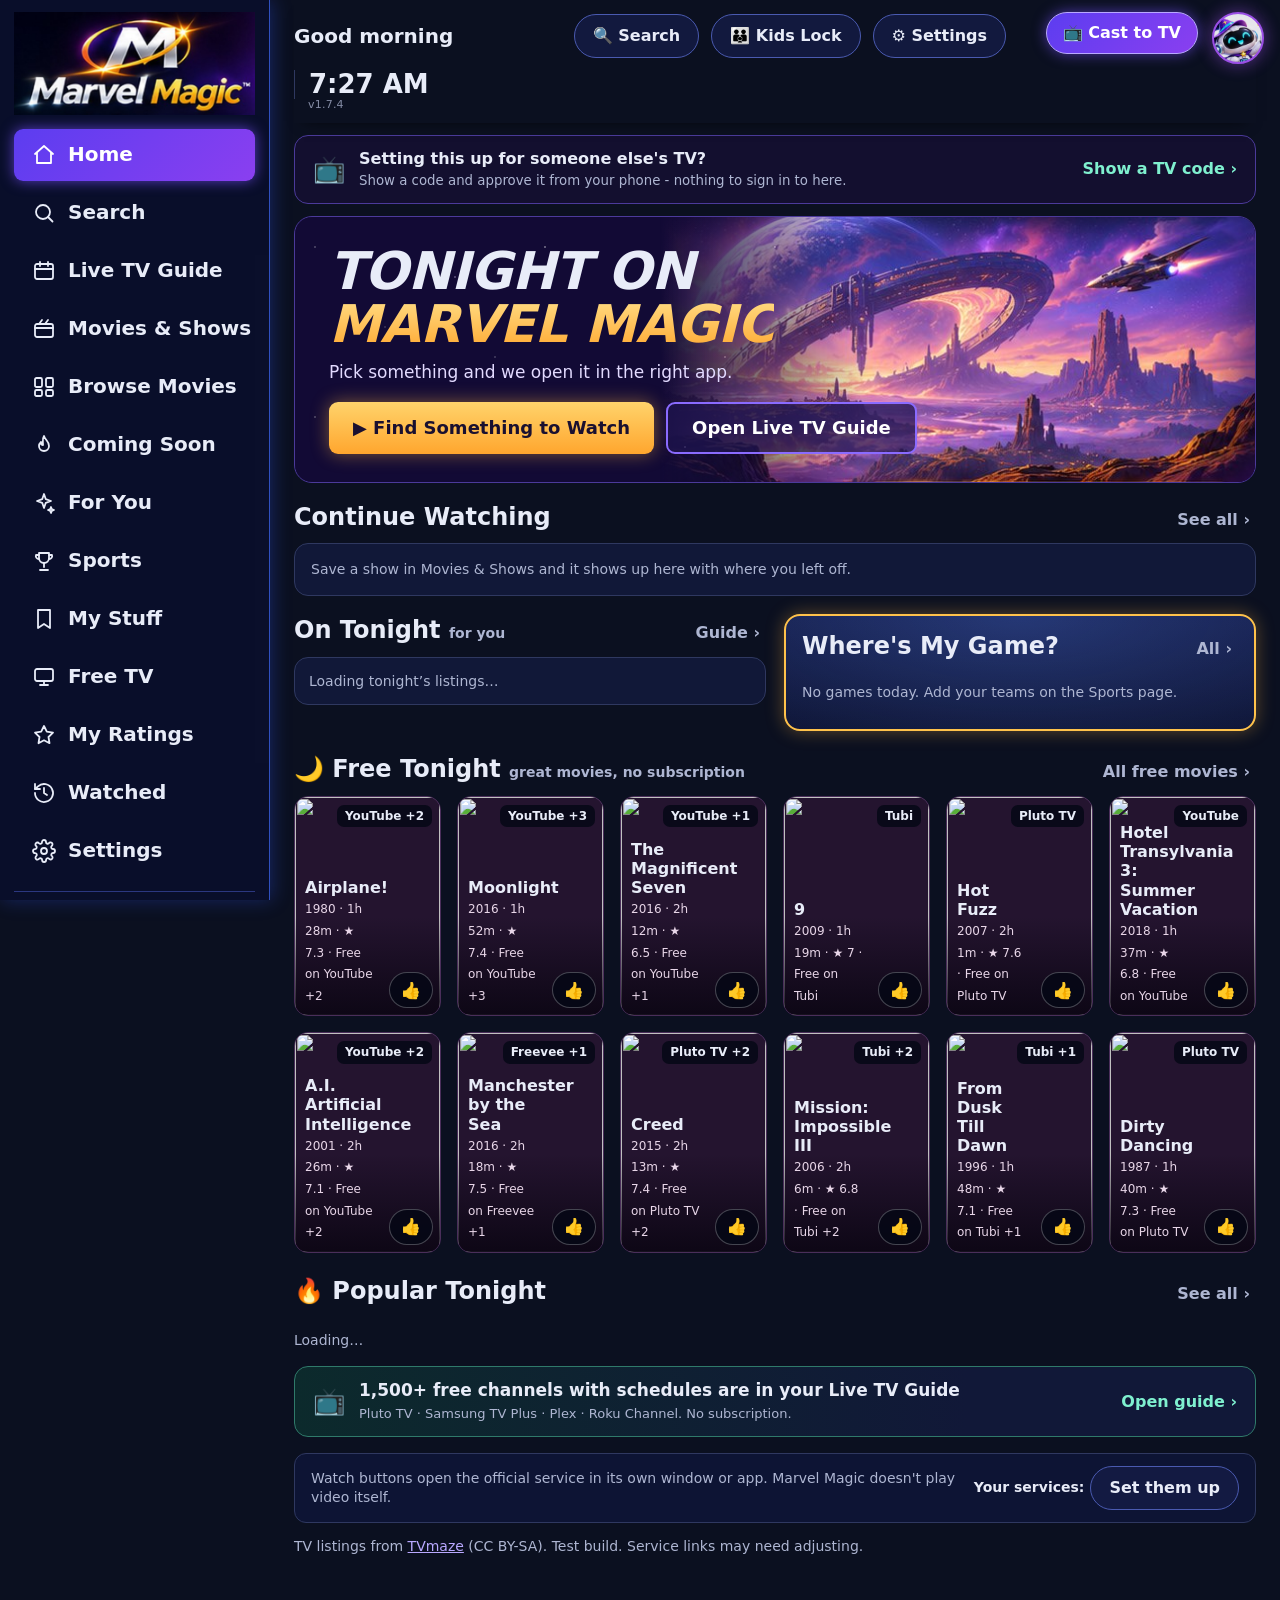
==== index.html @ 02d79205 "Ask Marvel box: shorter hint so it fits a phone Co-Authored-By: Claude Opus 5.5 <noreply@anthropic.c" ====
<!doctype html>
<!-- index.html | Save to: C:\MarvelApps\marvelmagic\index.html | Marvel Magic (working name, Scott 11/08) - test build for his PC and phone -->
<html lang="en">
<head>
<meta charset="utf-8">
<meta name="viewport" content="width=device-width,initial-scale=1,viewport-fit=cover">
<script>/* Scott 11/14 "layout on firestick looks like cell phone": the Fire TV app reports ~960px wide; give it the full TV layout, scaled to fit */ if (/MarvelMagicTV/.test(navigator.userAgent) || /[?&]tv=1/.test(location.search)) document.querySelector('meta[name=viewport]').setAttribute('content', 'width=1600');</script>
<meta name="theme-color" content="#0B1020">
<meta name="mm-version" content="1.7.4">
<title>Marvel Magic</title>
<link rel="manifest" href="manifest.json">
<link rel="icon" href="icon-192.png">
<link rel="apple-touch-icon" href="icon-192.png">
<link rel="stylesheet" href="styles.css?v=bca77a1b0f">
</head>
<body>
<div class="app">
  <header><img class="logo" src="[data-uri]" alt="Marvel Magic"><div class="brand">Marvel <b>Magic</b></div><button id="acct" class="acct" hidden></button><nav id="nav" aria-label="Main"></nav><div id="signside" class="signin"></div></header>
  <main id="view"></main>
  <div class="dock" id="dock" hidden></div>
</div>
<button id="castbtn" class="castbtn" aria-label="Cast Marvel Magic to your TV">📺 Cast to TV</button>
<dialog id="back"></dialog>
<script src="https://cdnjs.cloudflare.com/ajax/libs/qrcodejs/1.0.0/qrcode.min.js"></script>
<script src="https://www.gstatic.com/firebasejs/10.14.1/firebase-app-compat.js"></script>
<script src="https://www.gstatic.com/firebasejs/10.14.1/firebase-auth-compat.js"></script>
<script src="https://www.gstatic.com/firebasejs/10.14.1/firebase-firestore-compat.js"></script>
<script src="js/core.js?v=07b0eac3f3"></script>
<script src="js/guide.js?v=27a3cd09fd"></script>
<script src="js/sports.js?v=34ac132d4d"></script>
<script src="js/home.js?v=3e82ae1882"></script>
<script src="js/catalogs.js?v=c0e0cb8b57"></script>   <!-- 11/16 full movie lists + Free on YouTube (Scott: "Yes, every 2 weeks") -->
<script src="js/browse.js?v=c0f41f8991"></script>   <!-- 11/16 Browse Movies + Free Tonight (Scott: "Yes, build both") -->
<script src="js/phonehome.js?v=0c5267d9ea"></script>   <!-- 11/27 phone home deck from Scott's 11/25 design -->
<script src="js/app.js?v=894124d1c8"></script>
<script src="js/cast.js?v=d7e43a96cb"></script>   <!-- 11/18 one-tap Google Cast (Scott: "already have google account we paid for") -->
<script src="/dayhub/voicefill.js" defer></script>   <!-- 11/24 a mic at the right end of every typing box, shared with every app (Scott: "all apps old and new") -->
<script src="js/membership.js?v=e5a371d502"></script>
<script src="js/tipster.js?v=d707f5bb1e"></script>   <!-- 11/15 the 30-day lock (Scott: "All paid apps") -->
</body>
</html>
---- styles.css ----
/* styles.css
   Save to: C:\MarvelApps\marvelmagic\styles.css
   Marvel Magic styles - split out of index.html 2026-11-15 (sell-readiness pass). After editing run  python tools\stamp_versions.py  */
:root{--bg:#0B1020;--panel:#111838;--cell:#1C2447;--off:#131831;--line:#2F3860;--text:#E8ECF8;--dim:#AEB6D2;--pick:#6B4DF0;--warn:#FFB86B;--live:#FF8A80}
*{box-sizing:border-box}
[hidden]{display:none!important}
html,body{margin:0;background:var(--bg);color:var(--text);font:16px/1.35 Inter,system-ui,-apple-system,"Segoe UI",sans-serif}
button,input{font:inherit;color:inherit}
button{border:0;cursor:pointer;background:none;text-align:left}
button:focus-visible,a:focus-visible,input:focus-visible{outline:3px solid #fff;outline-offset:2px;box-shadow:0 0 16px 3px rgba(255,255,255,.55);position:relative;z-index:3}
.cell:focus-visible{position:absolute}.pc:focus-visible{position:relative}.thumb:focus-visible{position:absolute}.castbtn:focus-visible{position:fixed;z-index:8}
a{color:#B9A8FF}
.app{min-height:100dvh;display:flex;flex-direction:column}
header{display:flex;align-items:center;gap:20px;padding:14px 28px;background:#0F1530;position:sticky;top:0;z-index:5}
.brand{font-weight:800;font-size:20px;white-space:nowrap}.brand b{color:#FFC24B}
nav{display:flex;gap:6px}
nav button{min-height:44px;padding:0 14px;border-radius:9px;font-weight:650;white-space:nowrap}
nav button[aria-current=page]{background:var(--pick);color:#fff}
main{flex:1;padding:20px 28px 190px;max-width:1500px;width:100%;margin:0 auto}
h1{margin:0 0 12px;font-size:28px}h2{margin:22px 0 8px;font-size:18px}
.fine{font-size:14px;color:var(--dim)}
.btn{min-height:44px;padding:0 18px;border-radius:9px;font-weight:700;background:#fff;color:var(--bg);text-align:center}
.btn.alt{background:#2A3154;color:var(--text)}
.btn:disabled{background:#2A3154;color:#C6CDE3;cursor:default}
.times{display:flex;margin-left:190px;font-size:14px;font-weight:600;color:var(--dim)}.times div{flex:1}
.row{display:flex;align-items:stretch;gap:6px;height:56px;margin-top:6px}
.ch{width:184px;flex:none;display:flex;flex-direction:column;justify-content:center;overflow:hidden}
.ch b{white-space:nowrap;overflow:hidden;text-overflow:ellipsis}.ch small{font-size:13px;color:var(--dim)}.ch small.no{color:var(--warn)}
.track{position:relative;flex:1;min-width:0}
.cell{position:absolute;top:0;bottom:0;padding:0 10px;border-radius:7px;background:var(--cell);font-weight:600;overflow:hidden;white-space:nowrap;text-overflow:ellipsis;border:1px solid var(--bg)}
.cell.off,.card.off{background:var(--off);color:var(--dim)}
.cell.on,.card.on{background:var(--pick);color:#fff}
.nowline{position:absolute;top:-2px;bottom:-2px;width:2px;background:var(--live);pointer-events:none}
.phone{display:none}
.card{display:flex;gap:12px;width:100%;padding:12px 14px;margin-top:8px;border-radius:11px;background:var(--cell);align-items:center;min-height:64px}
.card .t{flex:1;min-width:0}.card b{display:block;overflow-wrap:anywhere}.card small{font-size:13px;display:block}
.card img{width:52px;height:74px;object-fit:cover;border-radius:6px;flex:none;background:var(--off)}
.score{font-size:22px;font-weight:800;white-space:nowrap}
.tag{font-size:13px;font-weight:800;color:var(--dim)}.tag.live{color:var(--live)}.card.on .tag{color:#fff}
.dock{position:fixed;left:0;right:0;bottom:0;z-index:6;background:#161D3B;padding:12px 28px calc(12px + env(safe-area-inset-bottom));display:flex;align-items:center;gap:14px;border-top:1px solid var(--line)}
.dock .t{flex:1;min-width:0}.dock b{display:block;white-space:nowrap;overflow:hidden;text-overflow:ellipsis}.dock small{color:var(--dim)}.dock small.no{color:var(--warn)}
.search{display:flex;gap:8px;max-width:560px}.search input{flex:1;min-width:0;height:44px;padding:0 12px;border-radius:9px;border:1px solid var(--line);background:var(--off)}
.svcs{display:grid;grid-template-columns:repeat(auto-fill,minmax(170px,1fr));gap:8px}
.svcs label{display:flex;align-items:center;gap:10px;min-height:44px;padding:0 12px;border-radius:9px;background:var(--cell);cursor:pointer}
.tiles{display:grid;grid-template-columns:repeat(4,minmax(0,1fr));gap:10px}.tiles div{padding:12px 14px;border-radius:11px;background:var(--panel);font-size:14px;color:var(--dim)}.tiles b{display:block;font-size:28px;color:var(--text)}
.filters{display:flex;flex-wrap:wrap;gap:6px}
.wl{display:grid;grid-template-columns:minmax(0,1.3fr) minmax(0,1.2fr) auto;gap:16px;align-items:center;padding:10px 14px;margin-top:8px;border-radius:11px;background:var(--cell)}.wl.on{outline:2px solid var(--pick)}
.wlmain{display:flex;gap:12px;align-items:center;min-width:0;min-height:44px}.wlmain img{width:52px;height:74px;object-fit:cover;border-radius:6px;flex:none}.wlmain .t{min-width:0}.wlmain b{display:block;overflow-wrap:anywhere}.wlmain small{display:block;font-size:13px;color:var(--dim)}.wlmain small.nx{color:#9FE8B5;font-weight:600}
.bars{display:flex;flex-direction:column;gap:8px}.prog span{font-size:13px;color:var(--dim)}.bar{height:7px;border-radius:4px;background:var(--off);overflow:hidden;margin-top:3px}.bar i{display:block;height:100%;background:#5BB8FF}
.wlbtn{display:flex;gap:6px}.wlbtn .btn{padding:0 12px;font-size:14px}
.up{display:flex;justify-content:space-between;gap:12px;padding:9px 2px;border-bottom:1px solid var(--line);font-size:15px}
@media (max-width:760px){.tiles{grid-template-columns:repeat(2,minmax(0,1fr))}.wl{grid-template-columns:minmax(0,1fr);gap:10px}.wlbtn .btn{flex:1}}
.logo{display:none}
.tiles{grid-template-columns:repeat(4,minmax(0,1fr));gap:14px}
.tile{display:flex;align-items:center;gap:14px;padding:16px 18px!important;border-radius:14px;border:1.5px solid;background:rgba(14,22,56,.85)!important}
.tile small{display:block;font-size:16px;color:var(--text)}.tile b{font-size:20px!important}.ti{font-size:30px}
.tile.blue{border-color:#2F9BFF;box-shadow:0 0 14px rgba(47,155,255,.45)}.tile.red{border-color:#FF4D5E;box-shadow:0 0 14px rgba(255,77,94,.45)}.tile.amber{border-color:#FFB23E;box-shadow:0 0 14px rgba(255,178,62,.4)}.tile.green{border-color:#2FD07F;box-shadow:0 0 14px rgba(47,208,127,.4)}
.wh{display:flex;align-items:center;gap:16px;flex-wrap:wrap;margin-bottom:16px}.whico{width:64px;height:64px;border-radius:14px;background:linear-gradient(145deg,#6B4DF0,#B23EE0);display:flex;align-items:center;justify-content:center;font-size:28px;color:#fff;flex:none}.wht{flex:1 1 320px;min-width:0}.wht h1{margin:0;font-size:38px;line-height:1.1}.wht p{margin:4px 0 0;color:var(--text)}
.whtabs{display:flex;gap:10px;flex-wrap:wrap}.wtab{min-height:48px;padding:0 22px;border-radius:12px;background:#141C42;border:1px solid var(--line);font-weight:700}.wtab.on{background:linear-gradient(135deg,#5C3DF0,#8A3FF0);box-shadow:0 0 14px rgba(120,80,255,.7);border-color:#A58CFF}.wtab:disabled{color:#8D96B8;cursor:default}
.wgrid{display:grid;grid-template-columns:minmax(0,1fr) 400px;gap:20px;align-items:start}.wmain h2,.wlhead h2{font-size:26px;margin:20px 0 10px}.wlhead h2 small{font-size:18px;font-weight:500}
.posters{display:grid;grid-template-columns:repeat(4,minmax(0,1fr));gap:14px}.pc{position:relative;height:210px;border-radius:14px;overflow:hidden;background:var(--panel);border:1px solid var(--line);display:block;padding:0}.pc img{position:absolute;inset:0;width:100%;height:100%;object-fit:cover;object-position:top}.pc::after{content:"";position:absolute;inset:40% 0 0;background:linear-gradient(transparent,rgba(5,8,22,.95))}
.sv{position:absolute;z-index:1;top:8px;right:8px;padding:3px 8px;border-radius:7px;background:rgba(5,8,22,.85);font-size:12px;font-weight:800}.pcname{position:absolute;z-index:1;left:12px;right:12px;bottom:48px;font-weight:800;font-size:18px}.pcfoot{position:absolute;z-index:1;left:12px;right:12px;bottom:24px;display:flex;justify-content:space-between;font-size:14px;font-weight:700}.thin{position:absolute;z-index:1;left:12px;right:12px;bottom:15px;height:5px;border-radius:3px;background:rgba(255,255,255,.2);overflow:hidden}.thin.b2{bottom:7px}.thin i{display:block;height:100%;background:#35B6FF}.thin.b2 i{background:#FFC24B}
.wlhead{display:flex;justify-content:space-between;align-items:flex-end;gap:12px;flex-wrap:wrap}.chip{min-height:38px;padding:0 16px;border-radius:19px;background:#141C42;border:1px solid var(--line);font-weight:600}.chip.on{background:#1E8FE8;border-color:#5BB8FF}
.wlbox{border:1px solid var(--line);border-radius:14px;overflow:hidden;background:rgba(14,22,56,.85)}
.wl{grid-template-columns:190px 44px minmax(120px,1fr) minmax(150px,1.2fr) minmax(130px,.9fr) auto;margin:0;border-radius:0;background:none;border-bottom:1px solid var(--line);padding:8px 12px}
.wlart{position:relative;height:72px;border-radius:8px;overflow:hidden;background:var(--off);padding:0}.wlart img{position:absolute;inset:0;width:100%;height:100%;object-fit:cover;object-position:top}.wlart::after{content:"";position:absolute;inset:0;background:linear-gradient(90deg,rgba(0,0,0,.05),rgba(0,0,0,.65))}.wlname{position:absolute;z-index:1;right:8px;bottom:6px;left:8px;text-align:right;font-weight:900;font-size:15px;text-transform:uppercase}
.play,.round{width:44px;height:44px;flex:none;border-radius:50%;border:1.5px solid #AEB6D2;display:inline-flex;align-items:center;justify-content:center;font-size:14px;color:var(--text);background:rgba(255,255,255,.04)}.round.go{background:#1E6FE0;border-color:#5BB8FF}.round:disabled{opacity:.4;cursor:default}
.wlt b{display:block;font-size:18px}.wlt small{color:var(--dim)}.nu b{display:block;color:#3DE08A}.nu small{display:block;font-size:14px;color:var(--text)}.nu small.av{color:#FFD24B;font-weight:700}
.glow{border:1.5px solid;border-radius:16px;padding:14px 16px;margin-bottom:16px;background:rgba(14,22,56,.88)}.glow.amber{border-color:#FFB23E;box-shadow:0 0 16px rgba(255,178,62,.4)}.glow.blue{border-color:#2F9BFF;box-shadow:0 0 16px rgba(47,155,255,.4)}.glow.plain{border-color:var(--line)}.glow h3{margin:0 0 10px;font-size:22px}.badge{display:inline-flex;min-width:28px;height:28px;margin-left:8px;align-items:center;justify-content:center;border-radius:14px;background:#E8293C;font-size:15px}
.ar{display:flex;align-items:center;gap:12px;width:100%;padding:8px 0;border-bottom:1px solid var(--line);min-height:60px}.ar img,.noimg{width:72px;height:48px;object-fit:cover;object-position:top;border-radius:6px;flex:none;background:var(--off)}.ar .t{flex:1;min-width:0}.ar b{display:block;font-size:17px}.ar small{font-size:14px;color:var(--text)}.ar em{font-style:normal;color:#3DE08A;font-weight:700}
.glow .svcs{grid-template-columns:repeat(2,minmax(0,1fr))}
@media (min-width:1000px){
 body{background:var(--bg)} body::before{content:'';position:fixed;inset:0;z-index:-1;pointer-events:none;background:radial-gradient(900px 500px at 75% -10%,rgba(90,50,220,.35),transparent),radial-gradient(700px 500px at 20% 110%,rgba(30,90,220,.25),transparent)}/* 11/25 smooth guide (Scott: 'flow down the huge guide soft and smooth'): the glow was background-attachment:fixed, which repaints the whole page every scroll frame (guide scroll 36 -> 17 ms a frame at 4x CPU). A fixed layer behind the page looks the same and only moves on the GPU. */
 header{position:fixed;left:0;top:0;bottom:0;width:270px;flex-direction:column;align-items:stretch;padding:12px 14px;gap:14px;background:rgba(10,15,44,.95);border-right:1px solid #3050C0;box-shadow:2px 0 18px rgba(50,90,255,.3)}
 .brand{display:none}.logo{display:block;width:100%}
 nav{flex-direction:column}nav button{min-height:52px;font-size:20px;padding:0 18px}nav button[aria-current=page]{background:linear-gradient(135deg,#5C3DF0,#8A3FF0);box-shadow:0 0 14px rgba(120,80,255,.7)}
 main{margin-left:270px;margin-right:0;width:auto;max-width:none;padding:18px 24px 190px}.dock{left:270px}
}
@media (max-width:1250px){.wgrid{grid-template-columns:minmax(0,1fr)}}
@media (max-width:1500px) and (min-width:1251px){.wl{grid-template-columns:120px 44px minmax(100px,1fr) minmax(130px,1.1fr) auto}.nu{display:none}.wgrid{grid-template-columns:minmax(0,1fr) 340px}}
@media (max-width:760px){.wht h1{font-size:28px}.tiles,.posters{grid-template-columns:repeat(2,minmax(0,1fr))}.pc{height:190px}.tile{padding:12px!important;gap:8px}.tile small{font-size:14px}.tile b{font-size:15px!important}.ti{font-size:22px}.wl{grid-template-columns:96px minmax(0,1fr) auto}.wlart{height:60px}.wlname,.play{display:none}.bars,.nu{grid-column:1/-1}.wlbtn{grid-row:1;grid-column:3}}
.signin{display:none;margin-top:auto}.signhead{margin:0 0 8px}.signphone{margin-bottom:12px}
.signgrid{display:grid;grid-template-columns:repeat(4,minmax(0,1fr));gap:6px}.signgrid a{min-height:44px;padding:2px;border-radius:8px;border:1px solid rgba(255,255,255,.25);color:#fff;text-decoration:none;font-size:11px;font-weight:800;line-height:1.1;display:flex;align-items:center;justify-content:center;text-align:center}
@media (min-width:1000px){.signin{display:block}.signphone{display:none}}
.acct{min-height:44px;padding:0 12px;border-radius:9px;background:#1E6FE0;color:#fff;font-weight:700;text-align:center;font-size:14px;margin-left:auto}
@media (min-width:1000px){.acct{margin-left:0}}
.signgrid a{position:relative}.donechk{position:absolute;top:-5px;right:-5px;width:18px;height:18px;border-radius:50%;background:#2FD07F;color:#06281A;font-size:12px;display:flex;align-items:center;justify-content:center}
.setrow{display:flex;align-items:center;gap:10px;padding:6px 0;border-bottom:1px solid var(--line)}.setrow span{flex:1;font-weight:600}.setrow .ok{color:#3DE08A;font-size:14px}.setrow .btn{display:flex;align-items:center;text-decoration:none}
.where{display:flex;gap:6px;align-items:center;margin-top:6px;overflow-x:auto;white-space:nowrap}.where span{font-size:13px;color:var(--dim)}.where a{min-height:36px;padding:0 12px;border-radius:8px;display:inline-flex;align-items:center;font-size:13px;font-weight:700;text-decoration:none}.where a.yours{background:rgba(122,77,240,.45);border:1px solid #9F86FF;color:#fff}.where a.notyours{background:#2A3154;color:#C6CDE3}
.where.rate button{min-width:36px;height:36px;border-radius:8px;background:#2A3154;text-align:center;font-weight:700;font-size:13px;flex:none}.where.rate button.on{background:#FFC24B;color:#0B1020}
.freegrid{display:grid;grid-template-columns:repeat(auto-fill,minmax(240px,1fr));gap:14px}.freegrid a{min-height:150px;border-radius:14px;padding:18px;color:#fff;text-decoration:none;display:flex;flex-direction:column;justify-content:flex-end;gap:4px}.freegrid b{font-size:24px}.freegrid span{font-size:14px}
.rrow{display:flex;align-items:center;gap:12px;padding:8px 0;border-bottom:1px solid var(--line)}.rrow .t{flex:1;min-width:0}.rrow b{display:block}.rrow small{font-size:13px;color:var(--dim)}.rrow img,.rrow .noimg{width:44px;height:64px;object-fit:cover;border-radius:6px;flex:none;background:var(--off)}.rnum{width:30px;font-size:20px;font-weight:800;color:#FFC24B;text-align:center;flex:none}.rscore{font-size:24px;font-weight:800}
@media (max-width:760px){nav button{font-size:11px}}
.teamhits{display:flex;flex-wrap:wrap;gap:6px;margin:10px 0}.chip:disabled{opacity:.6;cursor:default}#teamfind+.filters,.teamhits+.filters{margin:10px 0}
@media (max-width:760px){nav{overflow-x:auto}nav button{flex:0 0 76px}}
.grid{overflow-x:auto;padding-bottom:8px}.grid .times,.grid .row{min-width:2270px}.grid .ch{position:sticky;left:0;z-index:4;background:var(--bg)}
a.cell.freecell{display:flex;align-items:center;color:var(--text);text-decoration:none;background:#2A2150;line-height:normal}a.freecard{color:var(--text);text-decoration:none}
@media (min-width:1000px){header{overflow-y:auto}}
dialog{background:#161D3B;color:var(--text);border:1px solid var(--line);border-radius:14px;padding:20px;width:min(420px,calc(100vw - 32px))}dialog::backdrop{background:rgba(0,0,0,.6)}
dialog .act{display:flex;gap:8px;margin-top:14px}dialog .btn{flex:1}
dialog{position:fixed}dialog > .dlgx{position:absolute;top:8px;right:8px;width:34px;height:34px;border-radius:50%;border:1px solid var(--line);background:rgba(255,255,255,.08);color:var(--text);font-size:16px;line-height:1;cursor:pointer;padding:0}dialog > .dlgx:hover,dialog > .dlgx:focus{background:rgba(255,255,255,.2);outline:2px solid #a855f7}dialog > b:first-of-type{display:block;padding-right:40px}
@media (max-width:760px){
 header{padding:10px 16px;gap:0}.brand{font-size:18px}
 nav{position:fixed;left:0;right:0;bottom:0;z-index:7;background:#0F1530;padding:0 0 env(safe-area-inset-bottom)}
 nav button{flex:1;min-height:54px;padding:0 2px;font-size:13px;border-radius:0;text-align:center;white-space:normal;line-height:1.1}
 main{padding:14px 16px 250px}.grid{display:none}.phone{display:block}
 .dock{bottom:calc(54px + env(safe-area-inset-bottom));padding:10px 16px;gap:10px}.dock .btn{padding:0 12px;font-size:14px}
}
/* HOME (Scott 11/14 board "Marvel Magic cinematic home screen"): purple + gold, icons on every page marker */
:root{--gold:#FFC24B;--gold2:#FFA62E}
nav button{display:flex;align-items:center;gap:12px}nav svg{width:24px;height:24px;flex:none;stroke:currentColor;fill:none;stroke-width:1.8;stroke-linecap:round;stroke-linejoin:round}
.sf{display:none}
@media (min-width:1000px){.sf{display:flex;flex-direction:column;gap:10px;margin-top:auto;padding-top:14px;border-top:1px solid #2B3780}.sfme{display:flex;align-items:center;gap:12px;font-size:18px}.av{width:44px;height:44px;border-radius:50%;flex:none;display:flex;align-items:center;justify-content:center;font-weight:800;background:linear-gradient(145deg,#6B4DF0,#B23EE0);color:#fff}.sfbtn{border:1px solid #4A5AB0;text-align:center}}
.htop{display:flex;align-items:center;gap:12px;flex-wrap:wrap;margin-bottom:14px}.hgreet{flex:1;min-width:200px;display:flex;align-items:center;gap:12px;font-size:20px;font-weight:700}
.pill{min-height:44px;padding:0 18px;border-radius:22px;border:1px solid #4A5AB0;background:rgba(20,28,70,.8);font-weight:650;display:inline-flex;align-items:center;gap:8px}
.hclock{font-size:26px;font-weight:700;padding-left:14px;border-left:1px solid var(--line);white-space:nowrap}
.hero{position:relative;overflow:hidden;border-radius:18px;min-height:250px;display:flex;align-items:center;padding:28px 34px;border:1px solid #4B3A9A;background:linear-gradient(180deg,#120A35 0%,#2E1660 45%,#6A2C8E 72%,#C2547A 90%,#FF9A5A 100%)}
.hero-sky{position:absolute;inset:0;background-image:radial-gradient(1.5px 1.5px at 20px 30px,#fff,transparent),radial-gradient(1px 1px at 90px 110px,#fff,transparent),radial-gradient(1.5px 1.5px at 160px 60px,#E9DCFF,transparent),radial-gradient(1px 1px at 200px 140px,#fff,transparent),radial-gradient(1px 1px at 60px 150px,#CFC2FF,transparent);background-size:230px 170px;opacity:.8}
.hero-planet{position:absolute;right:9%;top:12%;width:190px;height:190px;border-radius:50%;background:radial-gradient(circle at 34% 32%,#F2DDFF 0,#B57CFF 30%,#6A35D8 62%,#2A0F70 100%);box-shadow:0 0 70px 18px rgba(170,110,255,.45)}
.hero-planet::after{content:"";position:absolute;left:-60px;right:-60px;top:72px;height:46px;border-radius:50%;border:3px solid rgba(255,214,160,.75);border-top-color:transparent;transform:rotate(-16deg)}
.hero-hills{position:absolute;left:0;right:0;bottom:0;height:42%;background:linear-gradient(180deg,#2A1050,#12082C);clip-path:polygon(0 70%,8% 45%,15% 62%,24% 30%,33% 58%,42% 40%,52% 66%,60% 20%,66% 48%,74% 8%,80% 44%,88% 26%,95% 52%,100% 38%,100% 100%,0 100%)}
.hero::after{content:"";position:absolute;inset:0;background:linear-gradient(90deg,rgba(18,10,53,.55),transparent 45%)}
.hero{background:#120A35}.hero-art{position:absolute;top:0;right:0;bottom:0;width:62%;background:url(hero_tonight.jpg) right center/cover no-repeat;-webkit-mask-image:linear-gradient(90deg,transparent,#000 35%);mask-image:linear-gradient(90deg,transparent,#000 35%)}
@media (max-width:760px){.hero-art{width:100%;opacity:.55}}
.hero-planet,.hero-hills{display:none}   /* art: Scott's 11/14 board, cropped (hero_tonight.jpg); planet + hills stay as the no-image fallback */
.hero-in{position:relative;z-index:1;max-width:640px}
.ht{margin:0;font-size:52px;line-height:1.02;font-weight:900;font-style:italic;text-transform:uppercase;letter-spacing:-.5px}.ht em{background:linear-gradient(180deg,#FFE08A,var(--gold2));-webkit-background-clip:text;background-clip:text;color:transparent}
.hs{margin:10px 0 18px;font-size:17px;color:#E2DAFF}
.hb{display:flex;gap:12px;flex-wrap:wrap}.btn.gold{background:linear-gradient(180deg,#FFD36B,var(--gold2));color:#1A1030;min-height:52px;padding:0 24px;font-size:18px;box-shadow:0 0 18px rgba(255,180,60,.45)}.btn.ghost{background:rgba(30,20,80,.7);color:#fff;border:2px solid #8A6BFF;min-height:52px;padding:0 24px;font-size:18px}
.hgrid{display:grid;grid-template-columns:minmax(0,1.5fr) minmax(0,1fr) minmax(0,1fr);gap:18px;margin-top:18px}
.hh{display:flex;align-items:baseline;justify-content:space-between;gap:10px}.hh h2{margin:0 0 10px;font-size:24px}.more{min-height:36px;padding:0 6px;color:var(--dim);font-weight:650}
.cwrow{display:grid;grid-template-columns:repeat(3,minmax(0,1fr));gap:12px}
.cw{display:flex;flex-direction:column;padding:0;border-radius:12px;overflow:hidden;background:var(--panel);border:1px solid var(--line);min-width:0}.cw.on{outline:3px solid var(--pick)}
.cwart{position:relative;height:130px;background:var(--off)}.cwart img{width:100%;height:100%;object-fit:cover;object-position:top;display:block}.cwart .sv{top:8px;right:8px}
.cwbar{height:5px;background:rgba(255,255,255,.15)}.cwbar i{display:block;height:100%;background:#8A6BFF}
.cwt{padding:10px 12px}.cwt b{display:block;white-space:nowrap;overflow:hidden;text-overflow:ellipsis}.cwt small{display:block;font-size:13px;color:var(--dim);white-space:nowrap;overflow:hidden;text-overflow:ellipsis}
.hbox{border-radius:14px;background:var(--panel);border:1px solid var(--line);overflow:hidden}
.otr{display:flex;align-items:center;gap:14px;width:100%;padding:12px 14px;border-bottom:1px solid var(--line);min-height:64px}.otr:last-child{border-bottom:0}.otr.on{background:var(--pick)}
.net{width:64px;flex:none;font-weight:900;font-size:15px;text-align:center;letter-spacing:.3px}.otr .t{flex:1;min-width:0}.otr b{display:block;white-space:nowrap;overflow:hidden;text-overflow:ellipsis}.otr small{font-size:13px;color:var(--dim)}.otr.on small{color:#fff}
.game{border-radius:16px;border:2px solid var(--gold);box-shadow:0 0 18px rgba(255,180,60,.35);background:radial-gradient(400px 160px at 50% 0,rgba(90,140,255,.25),transparent),linear-gradient(180deg,#141C48,#0E1434);padding:14px 16px}
.game .hh h2{margin-bottom:6px}.gm{display:flex;flex-direction:column;align-items:center;width:100%;text-align:center;padding:8px 4px;border-radius:12px}.gm.on{background:rgba(107,77,240,.35)}
.lg{font-size:13px;font-weight:800;color:var(--dim);letter-spacing:1.5px;text-transform:uppercase}
.vs{display:flex;align-items:center;justify-content:center;gap:12px;margin:8px 0;width:100%}.vs b{flex:1;font-size:19px;min-width:0;overflow-wrap:anywhere}.vs i{font-style:italic;font-weight:900;color:#B9A8FF}
.ko{font-size:13px;font-weight:800;letter-spacing:1.5px}.cd{font-size:34px;font-weight:900;color:var(--gold);font-variant-numeric:tabular-nums;letter-spacing:1px}
.glive{color:var(--live);font-weight:800}.gsc{font-size:32px;font-weight:900}
.game .where{justify-content:center;flex-wrap:wrap;white-space:normal}
.ftrow{display:grid;grid-template-columns:repeat(6,minmax(0,1fr));gap:12px}
.ft{position:relative;min-height:120px;border-radius:12px;padding:12px;color:#fff;text-decoration:none;display:flex;flex-direction:column;justify-content:space-between;background:linear-gradient(160deg,var(--c),#0E1434 120%);border:1px solid rgba(255,255,255,.15)}
.ft b{font-size:22px;line-height:1.1;margin-top:18px}.fttag{position:absolute;top:8px;right:8px;padding:2px 9px;border-radius:7px;background:#7A4DF0;font-size:12px;font-weight:800}.ftgo{font-size:13px;font-weight:650}
.hfoot{display:flex;align-items:center;gap:14px;flex-wrap:wrap;margin-top:16px;padding:12px 16px;border-radius:12px;background:rgba(14,22,56,.85);border:1px solid var(--line)}.hfoot p{flex:1;min-width:240px;margin:0}
.svchips{display:flex;gap:6px;flex-wrap:wrap;align-items:center}.svchips b{font-size:14px}.svchips span{padding:5px 10px;border-radius:7px;background:#2A3154;font-size:13px;font-weight:800}
@media (max-width:1400px){.hgrid{grid-template-columns:minmax(0,1fr) minmax(0,1fr)}.hgrid .cwbox{grid-column:1/-1}.ftrow{grid-template-columns:repeat(3,minmax(0,1fr))}}
@media (max-width:760px){.hgrid{grid-template-columns:minmax(0,1fr)}.ht{font-size:34px}.hero{padding:20px;min-height:220px}.hero-planet{width:110px;height:110px;right:-10px;top:10px}.hero-planet::after{top:40px;height:30px;left:-30px;right:-30px}.cwrow{grid-template-columns:repeat(2,minmax(0,1fr))}.cwrow .cw:nth-child(3){display:none}.ftrow{grid-template-columns:repeat(2,minmax(0,1fr))}.hclock{font-size:20px}.btn.gold,.btn.ghost{flex:1;font-size:16px;padding:0 14px}nav svg{display:none}nav button{justify-content:center}}
/* LIVE TV GUIDE (Scott 11/14 "Magic Guide" board) */
.gpv{position:relative;overflow:hidden;border-radius:18px;min-height:300px;display:flex;align-items:center;padding:26px 32px;background:#100A30;border:1px solid #4B3A9A;margin-bottom:16px}
.gpv-art{position:absolute;top:0;right:0;bottom:0;width:62%;-webkit-mask-image:linear-gradient(90deg,transparent,#000 30%);mask-image:linear-gradient(90deg,transparent,#000 30%)}
.gpv-art::before{content:"";position:absolute;inset:-30px;z-index:-1;background-image:var(--img);background-size:cover;background-position:center;filter:blur(26px) brightness(.55)}   /* Scott 11/14: never chop the picture - whole image shown, a blurred copy fills the rest */
.gpv-art{isolation:isolate;overflow:hidden}.gpv-art::after{content:"";position:absolute;inset:0;background-image:var(--img);background-size:contain;background-position:right center;background-repeat:no-repeat}
.gpv::after{content:"";position:absolute;inset:0;background:linear-gradient(90deg,rgba(16,10,48,.7),transparent 55%);pointer-events:none}
.gpv-in{position:relative;z-index:1;max-width:620px}
.gpvk{display:flex;gap:12px;align-items:center;flex-wrap:wrap;font-size:16px;color:#E2DAFF}.chb{padding:3px 10px;border:1.5px solid #8A6BFF;border-radius:7px;font-weight:800;font-size:14px}
.gpvt{margin:8px 0 4px;font-family:Georgia,"Times New Roman",serif;font-size:46px;line-height:1.05;color:#FFE3A0;text-transform:uppercase;letter-spacing:.5px;text-shadow:0 2px 14px rgba(0,0,0,.7)}
.gpve{font-size:18px;font-weight:650;white-space:pre}.gpvd{margin:8px 0 10px;color:#D6D0F0;font-size:15px}
.gtags{display:flex;gap:8px;flex-wrap:wrap;margin-bottom:14px}.gtags span{padding:3px 12px;border-radius:7px;border:1px solid #5A4BB0;background:rgba(40,30,100,.6);font-size:13px;font-weight:700}
.gpvb{display:flex;gap:12px;flex-wrap:wrap;align-items:center}.btn.watch{background:linear-gradient(135deg,#5C3DF0,#8A3FF0);color:#fff;min-height:52px;padding:0 26px;font-size:19px;box-shadow:0 0 16px rgba(120,80,255,.6);border:1.5px solid #B9A8FF}
.gbar{display:flex;align-items:center;gap:10px;margin:0 0 10px;flex-wrap:wrap}.gday{font-weight:700;font-size:17px;padding:9px 14px;border-radius:10px;background:var(--panel);border:1px solid var(--line)}.gsb{min-width:48px;justify-content:center;font-size:22px;padding:0}
.grid .times{height:34px;align-items:center;border-bottom:1px solid var(--line)}.grid .times div{padding-left:8px;border-left:1px solid var(--line)}
.grid .row{height:62px}.grid .ch{background:var(--panel);border-radius:9px;padding:0 12px;border:1px solid var(--line)}.grid .ch.on{border-color:var(--gold);box-shadow:0 0 10px rgba(255,180,60,.35)}.chn{font-weight:800}
.cell{display:flex;flex-direction:column;justify-content:center;line-height:1.2;padding:0 12px}.cell b{white-space:nowrap;overflow:hidden;text-overflow:ellipsis}.cell small{font-size:12px;color:var(--dim);white-space:nowrap;overflow:hidden}.cell.on small{color:#fff}
.cell.on{padding-right:64px;background:linear-gradient(135deg,#5C3DF0,#8A3FF0);border:2px solid #C9B8FF;box-shadow:0 0 14px rgba(120,80,255,.6)}
.lv{position:absolute;top:6px;right:8px;padding:1px 7px;border-radius:6px;background:var(--gold);color:#1A1030;font-size:11px;font-weight:900}
.nowline{background:rgba(255,194,75,.42);width:2px;z-index:1;box-shadow:0 0 6px rgba(255,194,75,.25)}   /* Scott 11/14: a clear line you can see through */
.tick{display:flex;align-items:center;gap:14px;width:100%;margin-top:16px;padding:10px 16px;border-radius:12px;background:linear-gradient(90deg,#1A1440,#120E30);border:1px solid #4B3A9A;flex-wrap:wrap;font-size:17px}.tkb{padding:6px 18px;background:linear-gradient(180deg,#FFD36B,var(--gold2));color:#1A1030;font-weight:900;font-style:italic;border-radius:6px;transform:skewX(-12deg)}.tks{font-size:20px}.tkn{margin-left:auto;color:var(--gold);font-weight:650}
@media (min-width:761px){body[data-tab="0"] .dock{display:none!important}}
@media (max-width:760px){.gpv{padding:18px;min-height:0}.gpv-art{width:100%;opacity:.3;-webkit-mask-image:none;mask-image:none}.gpvt{font-size:30px}.gpvd{display:none}.gbar .gsb{display:none}.tkn{margin-left:0}}
/* SPORTS = WHERE'S MY GAME (Scott 11/14 board) */
.sph{display:flex;align-items:baseline;gap:18px;flex-wrap:wrap;margin-bottom:14px}.sph h1{margin:0;font-size:46px;font-weight:900;font-style:italic;letter-spacing:-.5px}.sph p{margin:0;color:#D6D0F0;font-size:17px;padding-left:18px;border-left:2px solid var(--line)}
.spgrid{display:grid;grid-template-columns:minmax(0,1fr) 400px;gap:18px;align-items:start}
.spf{position:relative;overflow:hidden;border-radius:18px;padding:22px 26px 18px;border:2px solid #8A6BFF;box-shadow:0 0 22px rgba(120,80,255,.45);background:linear-gradient(100deg,color-mix(in srgb,var(--ac) 55%,#0B1020) 0%,#140E3A 42%,#140E3A 58%,color-mix(in srgb,var(--hc) 55%,#0B1020) 100%);text-align:center}
.spbadge{display:inline-block;padding:6px 20px;border-radius:10px;background:#E8293C;font-weight:900;font-style:italic;font-size:22px;box-shadow:0 0 16px rgba(232,41,60,.6)}.spbadge.up{background:#5C3DF0;box-shadow:none}.spbadge.fin{background:#3A4266;box-shadow:none}
.splg{margin:8px 0 4px;font-size:14px;letter-spacing:4px;font-weight:700;text-transform:uppercase;color:#E2DAFF}
.spteams{display:grid;grid-template-columns:1fr auto 1fr;align-items:center;gap:16px;margin:6px 0 14px}.spt{display:flex;flex-direction:column;align-items:center;gap:2px;min-width:0}.spt b{font-size:34px;font-weight:900;font-style:italic;text-transform:uppercase;line-height:1.05;overflow-wrap:anywhere}.spsc{font-size:64px;font-weight:900;line-height:1}
.spmid{display:flex;flex-direction:column;align-items:center;gap:4px}.spclock{padding:6px 16px;border-radius:9px;border:1.5px solid #E8293C;background:rgba(20,8,20,.6);font-size:22px;font-weight:800;color:#FF8A80;white-space:nowrap}
.spwatch{display:flex;align-items:center;justify-content:center;gap:10px;flex-wrap:wrap}.spwatch>span{font-weight:900;font-size:18px;margin-right:6px}
.spw{min-height:48px;padding:0 20px;border-radius:10px;border:1.5px solid #5A64A8;background:rgba(10,14,40,.75);color:#fff;text-decoration:none;font-weight:800;font-size:17px;display:inline-flex;align-items:center}.spw::before{content:"▶";margin-right:10px;font-size:13px}.spw.yours{border-color:#B9A8FF;background:linear-gradient(135deg,#5C3DF0,#8A3FF0);box-shadow:0 0 12px rgba(120,80,255,.55)}
.spcards{display:grid;grid-template-columns:repeat(auto-fill,minmax(220px,1fr));gap:12px}
.spc{position:relative;display:flex;flex-direction:column;gap:4px;padding:12px 14px;border-radius:12px;background:var(--panel);border:1px solid var(--line);min-height:104px}.spc.feat{border-color:#E8293C;box-shadow:0 0 12px rgba(232,41,60,.35)}.spc.on{outline:3px solid var(--pick)}
.spc b{font-size:16px}.spc small{font-size:13px;color:var(--dim)}.spcl{font-size:12px!important}
.spct{align-self:flex-start;padding:2px 9px;border-radius:6px;font-size:12px;font-weight:900;background:#2A3154}.spct.l{background:#E8293C}.spct.u{background:#4A35C0}.spstar{position:absolute;top:10px;right:12px;color:var(--gold)}
.spside{display:flex;flex-direction:column;gap:14px}.sps{border-radius:14px;background:rgba(14,22,56,.9);border:1px solid var(--line);padding:14px 16px}.sps h3{margin:0 0 10px;font-size:21px;display:flex;justify-content:space-between;align-items:baseline}.sps h3 small{font-size:14px;color:var(--dim);font-weight:500}
.spmy{display:flex;align-items:center;gap:10px;padding:6px 10px;margin-bottom:6px;border-radius:10px;border:1.5px solid #8A6BFF;background:rgba(92,61,240,.18)}.spmy>span{color:var(--gold)}.spmy b{flex:1;min-width:0}.spmy small{color:var(--dim);font-size:12px}
.spup{display:flex;align-items:center;gap:10px;width:100%;padding:8px 0;border-bottom:1px solid var(--line)}.spup.on{background:rgba(107,77,240,.25)}.spup .t{flex:1;min-width:0}.spup b{display:block}.spup small{font-size:12px;color:var(--dim)}
.spcd{display:flex;flex-direction:column;align-items:flex-end;padding:4px 10px;border-radius:8px;background:rgba(232,41,60,.18)}.spcd small{font-size:11px;font-weight:800}.spcd .cd{font-size:20px}
.spch{display:grid;grid-template-columns:repeat(auto-fill,minmax(110px,1fr));gap:8px}.spch div{padding:8px 10px;border-radius:9px;border:1px solid var(--line);background:var(--panel)}.spch b{display:block}.spch small{font-size:12px}.spch .ok small{color:#3DE08A}.spch .no small{color:var(--warn)}
.spbot{display:flex;align-items:stretch;gap:14px;flex-wrap:wrap;margin-top:18px;padding:14px 16px;border-radius:14px;background:rgba(14,22,56,.9);border:1px solid var(--line)}.spbt{flex:0 1 260px}.spbt h3{margin:0 0 4px;font-size:22px}
.spcosts{flex:1 1 300px;display:flex;gap:10px;flex-wrap:wrap;align-items:center}.spcost{padding:10px 14px;border-radius:11px;border:1.5px solid #5A64A8;background:var(--panel);min-width:150px}.spcost b{display:block}.spp{display:block;font-size:22px;font-weight:900;color:var(--gold)}.spcost small{color:var(--dim);font-size:12px}.spall{margin:0;color:#3DE08A;font-weight:700}
.sprem{flex:0 1 380px;display:flex;align-items:center;gap:12px;padding:12px 16px;border-radius:12px;border:1px solid #4B3A9A;background:#161D3B}.sprem .t{flex:1;min-width:0}.sprem b{display:block;font-size:17px}.sprem small{color:var(--dim);font-size:13px}
.tog{width:54px;height:30px;border-radius:15px;background:#3A4266;position:relative;flex:none}.tog i{position:absolute;top:3px;left:3px;width:24px;height:24px;border-radius:50%;background:#fff;transition:left .15s}.tog.on{background:#8A3FF0}.tog.on i{left:27px}
@media (min-width:761px){body[data-tab="2"] .dock{display:none!important}}
@media (max-width:1250px){.spgrid{grid-template-columns:minmax(0,1fr)}}
@media (max-width:760px){.sph h1{font-size:32px}.sph p{border:0;padding:0}.spt b{font-size:20px}.spsc{font-size:40px}.spf{padding:16px}.spbadge{font-size:17px}.spclock{font-size:16px}.spcards{grid-template-columns:repeat(2,minmax(0,1fr))}}
/* MOVIES & SHOWS = THE LOUNGE (Scott 11/14 board) - warm gold + plum */
.lounge{position:relative;overflow:hidden;border-radius:18px;min-height:330px;padding:28px 34px 110px;border:1px solid #6A3E7A;background:radial-gradient(600px 300px at 85% 10%,rgba(255,170,80,.25),transparent),linear-gradient(180deg,#2A1336 0%,#1C0E2A 60%,#140A20 100%)}
/* Scott 11/14: lounge on the left half, theater (popcorn, candy, marquee) on the right half - art made in OpenArt (hero_theater.jpg) */
.lounge-theater{position:absolute;top:0;right:0;bottom:0;width:52%;background:url(hero_theater.jpg) right center/cover no-repeat;-webkit-mask-image:linear-gradient(90deg,transparent,#000 28%);mask-image:linear-gradient(90deg,transparent,#000 28%)}
.lounge-in{max-width:52%}
@media (max-width:1100px){.lounge-in{max-width:none}.lounge-theater{opacity:.35}}
.lounge-art{position:absolute;left:0;right:36%;bottom:0;height:150px;-webkit-mask-composite:source-in;mask-composite:intersect;background:url(hero_lounge.jpg) left bottom/cover no-repeat;-webkit-mask-image:linear-gradient(180deg,transparent,#000 45%),linear-gradient(90deg,#000 60%,transparent);mask-image:linear-gradient(180deg,transparent,#000 45%),linear-gradient(90deg,#000 60%,transparent)}
.lounge-in{position:relative;z-index:1}
.lk{font-size:14px;letter-spacing:5px;font-weight:700;color:#FFC98A}
.lt{margin:4px 0 6px;font-family:Georgia,"Times New Roman",serif;font-size:58px;line-height:1;color:#FFF1DC;text-shadow:0 0 24px rgba(255,170,80,.45)}
.lsub2{margin:0 0 16px;color:#F0DCCB;font-size:17px}
.lb{display:flex;gap:12px;flex-wrap:wrap;align-items:center}.lsearch{flex:1 1 320px;max-width:520px}.lsearch input{height:52px;border-radius:12px;background:rgba(20,10,30,.75);border-color:#7A4E8A;font-size:17px}.lsearch .btn{min-height:52px}
.ltaste{display:flex;gap:8px;align-items:center;flex-wrap:wrap;margin-top:14px}.ltaste b{color:#FFC98A}.ltaste span{padding:4px 12px;border-radius:14px;border:1px solid #FFB86B;color:#FFE3C4;font-size:14px;font-weight:700;background:rgba(255,160,60,.12)}
.lgrid{display:grid;grid-template-columns:repeat(auto-fill,minmax(170px,1fr));gap:16px}.lgrid.four{grid-template-columns:repeat(4,minmax(0,1fr))}
.lp{position:relative;display:block;padding:0;aspect-ratio:2/3;border-radius:14px;overflow:hidden;background:#24142F;border:1px solid #4A2E5A}.lp img{position:absolute;inset:0;width:100%;height:100%;object-fit:cover}
.lp::after{content:"";position:absolute;inset:55% 0 0;background:linear-gradient(transparent,rgba(12,6,20,.95))}.lp .sv{z-index:1}
.lpt{position:absolute;z-index:1;left:10px;right:10px;bottom:10px}.lpt b{display:block;font-size:16px;line-height:1.2}.lpt small{font-size:12px;color:#E8D6E8}
.lp.big .lpt b{font-size:20px}.lp.on{outline:none;border:3px solid #FFB23E;box-shadow:0 0 22px rgba(255,170,60,.7)}.lp.off{opacity:.55}.lp.offer{position:relative}.lp .trialtag{position:absolute;top:8px;left:8px;z-index:2;background:linear-gradient(90deg,#f5b400,#ff8a00);color:#1a1200;font-weight:800;font-size:12px;padding:3px 8px;border-radius:999px;box-shadow:0 2px 8px rgba(0,0,0,.4)}
.lpno{position:absolute;inset:0;display:flex;align-items:flex-start;justify-content:center;padding-top:22%;font-size:40px;opacity:.55;background:radial-gradient(circle at 50% 35%,rgba(138,63,240,.35),transparent 70%)}
.lsub{margin:14px 0 8px;font-size:18px;color:#FFC98A}
@media (max-width:1100px){.lgrid.four{grid-template-columns:repeat(2,minmax(0,1fr))}}
@media (max-width:760px){.lounge{padding:20px 18px 90px;min-height:0}.lt{font-size:40px}.lounge-art{height:110px}.lgrid{grid-template-columns:repeat(2,minmax(0,1fr));gap:10px}}
/* COMING SOON (HOT) + FOR YOU (Scott 11/14) */
.hothero,.fyhero{position:relative;overflow:hidden;border-radius:18px;padding:26px 32px;border:1px solid #8A3A2A;background:radial-gradient(700px 260px at 90% 0,rgba(255,90,40,.35),transparent),linear-gradient(135deg,#2A0F1E,#160A22)}
.fyhero{border-color:#5A4BB0;background:radial-gradient(700px 260px at 90% 0,rgba(140,100,255,.35),transparent),linear-gradient(135deg,#1A1240,#0F0B2A)}
.hott{margin:4px 0 6px;font-size:50px;line-height:1.02;font-weight:900;font-style:italic;color:#FFE3C4;text-shadow:0 0 22px rgba(255,110,50,.5)}
.hot{position:absolute;z-index:1;top:8px;left:8px;padding:3px 9px;border-radius:7px;background:linear-gradient(135deg,#FF5A2A,#FF9A3A);color:#fff;font-size:12px;font-weight:900;box-shadow:0 0 10px rgba(255,90,40,.6)}
.hsv{display:inline-block;margin:3px 0 2px;padding:1px 7px;border-radius:6px;background:rgba(5,8,22,.85);font-size:11px;font-weight:800}.hp .lpt small{display:block}.hp .lpt em{font-style:normal;color:#FFB86B;font-weight:800}
.fyg{display:flex;flex-wrap:wrap;gap:8px;margin-top:6px}.fyg .chip.on{background:#6B4DF0;border-color:#B9A8FF}
@media (max-width:760px){.hott{font-size:32px}.hothero,.fyhero{padding:18px}}
/* FREE TV / MY RATINGS / WATCHED banners (11/14, same family as Coming Soon + For You) */
.phero{position:relative;overflow:hidden;border-radius:18px;padding:24px 32px;border:1px solid #2F7A6A;background:radial-gradient(700px 240px at 90% 0,rgba(40,220,170,.28),transparent),linear-gradient(135deg,#0C2A2C,#0B1530)}
.phero .lk{color:#7FF0CF}.phero .hott{color:#E4FFF6;text-shadow:0 0 22px rgba(40,220,170,.45)}
.phero.prate{border-color:#8A6A2A;background:radial-gradient(700px 240px at 90% 0,rgba(255,190,60,.3),transparent),linear-gradient(135deg,#2A200C,#141026)}.phero.prate .lk{color:#FFD36B}.phero.prate .hott{color:#FFF1D0;text-shadow:0 0 22px rgba(255,180,60,.5)}
.phero.pwatch{border-color:#3A5AB0;background:radial-gradient(700px 240px at 90% 0,rgba(80,140,255,.3),transparent),linear-gradient(135deg,#0E1A3A,#0B1020)}.phero.pwatch .lk{color:#9CC2FF}.phero.pwatch .hott{color:#E6EEFF;text-shadow:0 0 22px rgba(80,140,255,.5)}
.catsv{margin:4px 0 14px}.ftrow.big .ft{min-height:170px}.ftrow.big .ft b{font-size:28px}
.rc{position:relative;aspect-ratio:2/3;border-radius:14px;overflow:hidden;background:#24142F;border:1px solid #6A5A2A}.rc img{position:absolute;inset:0;width:100%;height:100%;object-fit:cover}.rc::after{content:"";position:absolute;inset:50% 0 0;background:linear-gradient(transparent,rgba(12,6,20,.95))}
.rcn{position:absolute;z-index:1;top:8px;left:8px;padding:2px 9px;border-radius:7px;background:rgba(5,8,22,.85);font-weight:900}.rcs{position:absolute;z-index:1;top:8px;right:8px;padding:2px 10px;border-radius:9px;background:linear-gradient(180deg,#FFD36B,#FFA62E);color:#1A1030;font-size:22px;font-weight:900}.rcs small{font-size:12px}
.rc .lpt{bottom:52px}.rcx{position:absolute;z-index:1;right:8px;bottom:8px;width:36px;height:36px}
@media (max-width:760px){.phero{padding:18px}}
/* PLUTO CHANNELS (11/14) */
.plgrid{display:grid;grid-template-columns:repeat(auto-fill,minmax(190px,1fr));gap:10px}
.plc{display:flex;flex-direction:column;gap:4px;min-height:92px;padding:12px 14px;border-radius:12px;background:linear-gradient(160deg,#3A2470,#141B44);border:1px solid #5A4BB0;color:#fff;text-decoration:none}
.plc b{font-size:16px;line-height:1.2}.pln{font-size:12px;font-weight:800;color:#C9B8FF}.plw{margin-top:auto;font-size:13px;font-weight:700;color:#FFD36B}
button.ft{text-align:left}
/* uniform guide (Scott 11/14) */
.cell.isg{background:linear-gradient(90deg,#3A1426,#1C2447 70%);border-color:#7A2A44}.cell.gap{background:rgba(28,36,71,.45);border:1px dashed #36407A;color:var(--dim)}.cell.gap b{font-weight:600}.cell.gap.on{background:linear-gradient(135deg,#5C3DF0,#8A3FF0);border-style:solid;color:#fff}
a.cell.plcell{display:flex;color:var(--text);text-decoration:none;background:linear-gradient(90deg,#2E1F66,#1C2447 60%)}a.cell.plcell b{color:#FFD36B}
.cell.od{background:linear-gradient(180deg,#24325E,#1C2447)}.gond{max-height:none}.gfree{margin-top:20px}.gfree .filters{flex:1}.gplut{max-height:560px;overflow-y:auto}.gplut .row{min-width:0!important}
.grid .cell .ci{display:block;max-width:100%;overflow:hidden}.grid .cell .ci b,.grid .cell .ci small{display:block;white-space:nowrap;overflow:hidden;text-overflow:ellipsis}
/* CAST TO TV (11/14) */
.castbtn{position:fixed;top:12px;right:16px;z-index:8;min-height:42px;padding:0 16px;border-radius:21px;background:linear-gradient(135deg,#5C3DF0,#8A3FF0);color:#fff;font-weight:800;box-shadow:0 0 14px rgba(120,80,255,.6);border:1px solid #B9A8FF}
.castol{margin:10px 0;padding-left:22px;line-height:1.6}
@media (min-width:1000px){.htop{padding-right:170px}.sph,.hothero,.fyhero,.phero,.lounge,.gpv{margin-top:44px}}
@media (max-width:760px){.castbtn{top:auto;bottom:calc(66px + env(safe-area-inset-bottom));right:12px;min-height:40px;padding:0 14px;font-size:14px}}
/* team logos (11/14) */
.tlg{width:22px;height:22px;object-fit:contain;vertical-align:-5px;margin-right:5px;filter:drop-shadow(0 0 2px rgba(0,0,0,.6))}
.spvs i{font-style:normal;color:var(--dim);font-weight:600;margin:0 4px}
.splg2{width:96px;height:96px;object-fit:contain;filter:drop-shadow(0 4px 10px rgba(0,0,0,.6))}
.hlg{display:block;width:56px;height:56px;object-fit:contain;margin:0 auto 4px;filter:drop-shadow(0 2px 6px rgba(0,0,0,.6))}
@media (max-width:760px){.splg2{width:56px;height:56px}}
/* SETTINGS (11/14) */
.stgrid{display:grid;grid-template-columns:repeat(2,minmax(0,1fr));gap:16px;margin-top:18px;align-items:start}.stgrid .stwide{grid-column:1/-1}.stbox{margin:0}
.stlab{display:block;font-weight:700}.stin{display:block;width:100%;height:46px;margin-top:6px;padding:0 12px;border-radius:9px;border:1px solid var(--line);background:var(--off);font-size:17px}
.stticks{display:grid;grid-template-columns:repeat(auto-fill,minmax(160px,1fr));gap:8px}.stck{display:flex;align-items:center;gap:10px;min-height:46px;padding:0 12px;border-radius:10px;background:var(--cell);cursor:pointer;font-weight:600}.stck input{width:20px;height:20px;accent-color:#8A3FF0}
.stchips{display:flex;flex-wrap:wrap;gap:8px}
@media (max-width:900px){.stgrid{grid-template-columns:minmax(0,1fr)}}
/* free channel guide (11/14) */
#fgrid .ch{flex-direction:row;align-items:center;gap:8px}.chlogo{width:38px;height:28px;object-fit:contain;flex:none;background:rgba(255,255,255,.06);border-radius:5px}.cht{display:flex;flex-direction:column;min-width:0;overflow:hidden}.cht b{white-space:nowrap;overflow:hidden;text-overflow:ellipsis}.cht small{font-size:12px;color:var(--dim)}
.gfree .chip small{font-size:11px;color:var(--dim);margin-left:2px}.gfree .chip.on small{color:#fff}
#fgrid{max-height:70vh;overflow-y:auto}#fgrid .times{position:sticky;top:0;z-index:3;background:var(--bg)}
/* Home: Coming This Week strip + free TV line (11/14) */
.lgrid.six{grid-template-columns:repeat(6,minmax(0,1fr))}
.freebar{display:flex;align-items:center;gap:14px;width:100%;margin-top:16px;padding:12px 18px;border-radius:14px;border:1px solid #2F7A6A;background:linear-gradient(90deg,#0C2A2C,#111838 70%)}.freebar .fbi{font-size:26px}.freebar .t{flex:1;min-width:0}.freebar b{display:block;font-size:17px}.freebar small{color:var(--dim);font-size:13px}.fbgo{font-weight:800;color:#7FF0CF;white-space:nowrap}
@media (max-width:1250px){.lgrid.six{grid-template-columns:repeat(3,minmax(0,1fr))}}
@media (max-width:760px){.lgrid.six{grid-template-columns:repeat(2,minmax(0,1fr))}}
/* sport buttons (11/14) */
.spsports{margin:0 0 12px}.spsports .chip small{font-size:11px;color:var(--dim);margin-left:3px}.spsports .chip.on small{color:#fff}
.chip.fav{border-color:var(--gold);color:#FFE3A0}.chip.fav.on{background:linear-gradient(135deg,#C98A1E,#FFA62E);color:#1A1030;border-color:#FFD36B}.chip.fav.on small{color:#3A2410}
/* FREE TV picks (11/14) */
.flgrid{display:grid;grid-template-columns:repeat(4,minmax(0,1fr));gap:14px}
.flc{display:flex;flex-direction:column;padding:0;border-radius:14px;overflow:hidden;background:var(--panel);border:1px solid var(--line);min-width:0}.flc.on{outline:3px solid var(--pick)}
.flart{position:relative;aspect-ratio:16/9;background:linear-gradient(135deg,#1C2A5E,#2A1450)}.flart img{position:absolute;inset:0;width:100%;height:100%;object-fit:cover}
.flart .fllogo{inset:auto;left:10px;bottom:10px;width:64px;height:40px;object-fit:contain;filter:drop-shadow(0 1px 4px rgba(0,0,0,.9))}
.flart:not(:has(img:not(.fllogo))) .fllogo{left:50%;top:50%;bottom:auto;width:50%;height:50%;transform:translate(-50%,-50%)}
.flive{position:absolute;right:10px;bottom:9px;padding:2px 7px;border-radius:5px;background:rgba(8,10,24,.62);color:#E9E6F5;font-size:10px;font-weight:700;letter-spacing:.3px;line-height:1.4}
.flbar{height:4px;background:rgba(255,255,255,.12)}.flbar i{display:block;height:100%;background:var(--gold)}
.flt{padding:10px 12px}.flt b{display:block;white-space:nowrap;overflow:hidden;text-overflow:ellipsis}.flt small{display:block;font-size:12px;color:var(--dim)}.flt .flsv{color:#A9C9C0;font-weight:600}
.frsv{display:flex;flex-wrap:wrap;gap:8px;align-items:center;margin-top:22px;padding:12px 16px;border-radius:12px;background:rgba(14,22,56,.85);border:1px solid var(--line)}.frsv a{padding:5px 12px;border-radius:14px;background:#2A3154;color:var(--text);text-decoration:none;font-size:14px;font-weight:700}
@media (max-width:1250px){.flgrid{grid-template-columns:repeat(3,minmax(0,1fr))}}
@media (max-width:760px){.flgrid{grid-template-columns:repeat(2,minmax(0,1fr))}}
/* MY TOP 50 (11/14) */
.top50ban{display:block;width:100%;height:auto;border-radius:18px;margin:44px 0 14px;border:1px solid #4B3A9A;box-shadow:0 0 24px rgba(120,80,255,.35)}.top50ban+.phero{margin-top:0}   /* Scott's banner (11/14), shown whole, never cropped */
.tlist{display:flex;flex-direction:column;gap:6px}.trow{display:flex;align-items:center;gap:10px;width:100%;padding:6px 10px;border-radius:10px;background:var(--panel);border:1px solid var(--line)}.trow img,.trow .noimg{width:40px;height:58px;object-fit:cover;border-radius:6px;flex:none;background:var(--off)}.trow .t{flex:1;min-width:0}.trow b{display:block;white-space:nowrap;overflow:hidden;text-overflow:ellipsis}.trow small{font-size:12px;color:var(--dim)}.trow.on{outline:3px solid var(--pick)}
.tlc{display:flex;align-items:center;gap:10px;width:100%;padding:8px 0;border-bottom:1px solid var(--line)}.tlc .t{flex:1;min-width:0}.tlc b{display:block}.tlc small{font-size:12px;color:var(--gold)}.tlimgs{display:flex}.tlimgs img{width:30px;height:44px;object-fit:cover;border-radius:4px;margin-right:-8px;border:2px solid var(--panel)}
/* unused service reminder (11/14) */
.unused{display:flex;flex-direction:column;gap:8px;margin-bottom:12px}.uncard{display:flex;align-items:center;gap:12px;flex-wrap:wrap;padding:12px 16px;border-radius:14px;border:1px solid #8A6A2A;background:linear-gradient(90deg,#2A200C,#141026 70%)}.unico{font-size:24px}.uncard .t{flex:1;min-width:220px}.uncard b{display:block}.uncard small{color:#F0DCCB}.uncard .btn{display:inline-flex;align-items:center;text-decoration:none}
/* WATCH LATER (11/14) */
.wlwrap{position:relative}.wlx{position:absolute;top:6px;left:6px;z-index:2;width:34px;height:34px;background:rgba(5,8,22,.8)}
/* HOUSEHOLD (11/14) */
.hhrow{display:flex;align-items:center;gap:10px;padding:6px 0;border-bottom:1px solid var(--line)}.hhrow .t{flex:1;min-width:0}.hhrow b{display:block}.hhrow small{font-size:12px;color:var(--dim)}
.hhav{width:36px;height:36px;font-size:15px}.hhav.kid{background:linear-gradient(145deg,#2FD07F,#1E8FE8)}button.hhav{border:2px solid transparent}button.hhav.on{border-color:var(--gold);box-shadow:0 0 10px rgba(255,180,60,.5)}
.hhadd{display:flex;gap:8px;flex-wrap:wrap;margin-top:10px}.hhadd input,.hhadd select{height:44px;padding:0 10px;border-radius:9px;border:1px solid var(--line);background:var(--off);color:var(--text)}.hhadd input{flex:1 1 160px;min-width:0}
.whow{display:inline-flex;align-items:center;gap:6px;margin-left:16px}.whow small{font-size:13px;color:var(--dim);font-weight:600}
/* PROFILES + EASY MODE (11/14) */
body.easy{zoom:1.18}   /* Scott 11/14: Easy Mode = the same screens, just bigger */body.easy .castbtn,body.easy #acct{display:none}
.ezhead{display:flex;align-items:center;justify-content:space-between;margin:10px 0 18px}.ezhead h1{margin:0;font-size:48px}
.ezgrid{display:grid;grid-template-columns:repeat(4,minmax(0,1fr));gap:18px}.ez{display:flex;flex-direction:column;align-items:center;justify-content:center;gap:10px;min-height:200px;border-radius:22px;background:linear-gradient(160deg,#3A2470,#141B44);border:2px solid #6B4DF0;text-align:center}.ez span{font-size:64px}.ez b{font-size:30px}.ez:focus-visible{outline:5px solid var(--gold)}
.ez.back{flex-direction:row;min-height:72px;width:100%;margin-top:24px;font-size:22px;background:#1C2447;border-color:var(--line)}.ezh2{font-size:30px;margin:26px 0 12px}
@media (max-width:760px){.ezgrid{grid-template-columns:repeat(2,minmax(0,1fr))}.ez{min-height:150px}.ezhead h1{font-size:34px}}
/* HEARTS (11/14) */
.pw{position:relative;min-width:0}.pw>.lp{width:100%}.lgrid.four .pw,.lgrid.six .pw{min-width:0}
.thumb{position:absolute;z-index:3;right:8px;bottom:8px;min-width:44px;height:36px;padding:0 10px;border-radius:18px;background:rgba(5,8,22,.85);border:1px solid rgba(255,255,255,.25);font-size:16px;font-weight:800;text-align:center}.thumb.on{color:#FF6B8A;border-color:#FF6B8A}
.gpvb .thumb{position:static;height:52px;min-width:56px;font-size:20px}
.hearts{display:flex;gap:8px;margin:12px 0 4px}.hearts button{width:52px;height:52px;border-radius:12px;background:#2A3154;font-size:30px;color:#FF6B8A;text-align:center}.hearts button.on{background:#3A1A2E}
.hearts .hplus{color:#fff;font-size:28px;font-weight:900;background:#1E6FE0;margin-right:6px}.hearts .hplus.on{background:#167A4A}
.hearts.sm{margin:6px 0 0;gap:4px}.hearts.sm button{width:38px;height:36px;font-size:20px}.hearts.sm span{color:var(--dim);font-size:13px}
.lp .lpt{padding-right:56px}
/* thumbs on cards (11/14) */
.pw>.cw,.pw>.pc,.pw>.flc{width:100%}.wlbtn .thumb{position:static;height:44px}.pw>.pc+.thumb{bottom:34px}.pw>.flc+.thumb{bottom:auto;top:calc(56.25% - 44px)}
/* service quality (11/14) */
.svcq .rrow .thumb{position:static;margin-left:6px}.tavg{display:block;color:#FF8FA8!important}
.otwhy{display:block;color:#FFC98A!important;font-size:12px!important}
/* time marker (11/14): NOW tab + played-part tint */
.grid .times{position:relative}.nowtab{position:absolute;top:2px;transform:translateX(-50%);padding:2px 8px;border-radius:9px;background:var(--gold);color:#1A1030;font-size:11px;font-weight:900;white-space:nowrap;z-index:3;pointer-events:none}
.cell.live{background-image:linear-gradient(90deg,rgba(255,194,75,.16) 0,rgba(255,194,75,.16) var(--el),transparent var(--el))}.cell.isg.live{background-image:linear-gradient(90deg,rgba(255,194,75,.18) 0,rgba(255,194,75,.18) var(--el),transparent var(--el)),linear-gradient(90deg,#3A1426,#1C2447 70%)}.cell.live.on{background-image:linear-gradient(90deg,rgba(255,255,255,.14) 0,rgba(255,255,255,.14) var(--el),transparent var(--el)),linear-gradient(135deg,#5C3DF0,#8A3FF0)}
.updtoast{position:fixed;left:50%;bottom:24px;transform:translateX(-50%);z-index:20;padding:12px 22px;border-radius:24px;background:linear-gradient(135deg,#5C3DF0,#8A3FF0);color:#fff;font-weight:800;box-shadow:0 0 18px rgba(120,80,255,.6)}
/* TV code (11/14) */
.pairbox{text-align:center;padding:26px;border-radius:20px;border:2px solid var(--gold);background:linear-gradient(160deg,#2A200C,#141026);margin-bottom:16px}.paircode{font-size:72px;font-weight:900;letter-spacing:10px;color:#FFE08A;margin:6px 0}.pairbox p{font-size:18px;margin:6px 0}
.pairask{display:flex;align-items:center;gap:14px;width:100%;margin-bottom:12px;padding:12px 18px;border-radius:14px;border:1px solid #4B3A9A;background:rgba(20,16,50,.85)}.pairask>span:first-child{font-size:26px}.pairask .t{flex:1;min-width:0}.pairask b{display:block}.pairask small{color:var(--dim)}
.tvadd{margin:14px 0 4px;padding-top:10px;border-top:1px solid var(--line)}.tvadd h4{margin:0 0 6px}
html.tvapp #acct,html.tvapp .castbtn,html.tvapp [data-acct2]{display:none!important}
/* QR pairing + sign a TV in (11/14) */
.pairrow{display:flex;align-items:center;justify-content:center;gap:28px;flex-wrap:wrap}.pairqr{background:#fff;padding:12px;border-radius:14px;line-height:0}.pairqr img,.pairqr canvas{display:block}
.pairpick{display:flex;flex-direction:column;gap:8px;margin:10px 0}.tvsign{display:flex;flex-wrap:wrap;gap:8px}.tvsign .btn{display:inline-flex;align-items:center;text-decoration:none}
/* our own tick boxes (Scott 11/14: the Fire Stick drew big bright green ones over the words) - same size and color on every device */
input[type=checkbox]{-webkit-appearance:none;appearance:none;flex:none;width:20px!important;height:20px!important;margin:0 10px 0 0;border:2px solid #8E86B8;border-radius:5px;background:transparent;display:inline-grid;place-content:center;vertical-align:middle;cursor:pointer}
input[type=checkbox]::before{content:"";width:10px;height:6px;border-left:2.5px solid #fff;border-bottom:2.5px solid #fff;transform:translateY(-1px) rotate(-45deg) scale(0);transition:transform .12s}
input[type=checkbox]:checked{background:#7A4DF0;border-color:#9F86FF}input[type=checkbox]:checked::before{transform:translateY(-1px) rotate(-45deg) scale(1)}
.fldot{display:inline-block;width:6px;height:6px;border-radius:50%;background:#F04452;margin-right:5px;vertical-align:1px}
.gbar.gfree{flex-direction:column;align-items:flex-start;gap:10px}.gfree .filters{justify-content:flex-start}.fsvcs .chip{font-weight:800}
.wh-b{justify-content:flex-end;margin-top:-4px}.hothero-b{margin-top:0}
.prevcard{border-color:#B98A2A;background:linear-gradient(90deg,#3A2A0C,#1A1030 70%)}
.wlsub{margin:14px 0 8px;font-size:18px;color:#D9D2FF}.wlsub small{color:var(--dim);font-weight:600}

/* Channel Directory (11/15) */
.chq{width:100%;max-width:520px;margin:8px 0;padding:10px 12px;border-radius:10px;border:1px solid var(--line);background:rgba(255,255,255,.06);color:inherit;font-size:15px}
.chlist{display:grid;grid-template-columns:repeat(auto-fill,minmax(260px,1fr));gap:8px}
.chrow{display:flex;flex-direction:column;align-items:flex-start;gap:2px;text-align:left;padding:10px 12px;border-radius:10px;border:1px solid var(--line);background:rgba(255,255,255,.04);color:inherit;cursor:pointer}
.chrow:hover,.chrow:focus{background:rgba(168,85,247,.18);outline:2px solid #a855f7}
.chrow small{opacity:.75}.chrow .chsv{font-size:12px;color:#f5b400}
/* 11/15 (Scott: "marvel Magic doesnt size right on tablet but auto hub did"): from 761 to 999 wide (a tablet held upright) the tab row
   neither scrolled (phones) nor became the side bar (1000+), so the 11 tabs pushed the page out to ~1850px and the tablet zoomed everything
   out. Now the row scrolls sideways inside the header, like on a phone. */
@media (min-width:761px) and (max-width:999px){nav{overflow-x:auto;min-width:0;flex:1 1 auto;scrollbar-width:none}nav::-webkit-scrollbar{display:none}nav button{flex:0 0 auto}.acct{white-space:nowrap;flex:none}.castbtn{top:auto;bottom:calc(20px + env(safe-area-inset-bottom));right:16px}}
/* CAST REMOTE (Scott 11/18, js/cast.js): this tablet/phone drives Marvel Magic on the TV */
.castremote{position:fixed;right:16px;bottom:calc(76px + env(safe-area-inset-bottom));z-index:9;width:236px;padding:12px;border-radius:18px;background:rgba(20,14,48,.96);border:1px solid #6E58E8;box-shadow:0 10px 34px rgba(0,0,0,.6),0 0 18px rgba(120,80,255,.45);color:#fff}
.castremote button{min-height:46px;border-radius:12px;background:#2A2160;color:#fff;font-weight:800;font-size:18px;border:1px solid #4B3CA8}
.castremote button:active{background:#5C3DF0}
.crhead{display:flex;align-items:center;justify-content:space-between;margin-bottom:8px}.crhead button{min-height:32px;width:36px;font-size:20px}
.crpad{display:grid;grid-template-columns:repeat(3,1fr);gap:6px}.crok{background:linear-gradient(135deg,#5C3DF0,#8A3FF0)!important}
.crrow{display:grid;grid-template-columns:1fr 1fr;gap:6px;margin-top:6px}.crrow button{font-size:15px}
.crstop{width:100%;margin-top:6px;min-height:38px!important;font-size:14px!important;background:transparent!important;border-color:#7A5A9A!important}
.crwatch:empty{display:none}.crgo{display:block;text-align:center;margin-bottom:8px;padding:12px 8px;border-radius:12px;background:linear-gradient(135deg,#FFC94D,#F5A623);color:#1a1030!important;font-weight:800;text-decoration:none!important;border:0}
.castremote.min .crwatch,.castremote.min .crpad,.castremote.min .crrow,.castremote.min .crstop{display:none}
.castremote.min{width:auto}.castremote.min .crhead{margin:0;gap:12px}
html.tvapp .castremote{display:none!important}
.flart .flnm{display:none;position:absolute;inset:0;align-items:center;justify-content:center;text-align:center;padding:14px;font-weight:800;font-size:18px;color:#fff;text-shadow:0 2px 8px rgba(0,0,0,.6)}.flart:not(:has(img)) .flnm{display:flex}

/* Series Catch-Up (11/19) */
.cugrid{display:grid;grid-template-columns:repeat(3,minmax(0,1fr));gap:12px}
.cu{display:flex;flex-direction:column;border-radius:12px;overflow:hidden;background:var(--panel);border:1px solid var(--line);min-width:0}
.cuart{position:relative;height:150px;background:var(--off)}.cuart img{width:100%;height:100%;object-fit:cover;object-position:top;display:block}.cuart .sv{top:8px;right:8px}
.cub{position:absolute;left:8px;bottom:8px;padding:4px 10px;border-radius:999px;background:#E5342A;color:#fff;font-weight:700;font-size:13px}
.cut{padding:10px 12px 4px}.cut b{display:block;white-space:nowrap;overflow:hidden;text-overflow:ellipsis}.cut small{display:block;font-size:13px;color:var(--dim);white-space:nowrap;overflow:hidden;text-overflow:ellipsis}
.cubtn{display:flex;gap:8px;padding:8px 12px 12px;margin-top:auto}.cubtn .btn{flex:1;min-height:44px;padding:0 10px;font-size:15px}.cubtn .btn.watch{min-height:44px;font-size:15px;padding:0 10px}
@media (max-width:760px){.cugrid{grid-template-columns:minmax(0,1fr)}}
@media (min-width:761px) and (max-width:1100px){.cugrid{grid-template-columns:repeat(2,minmax(0,1fr))}}

.prevend{display:block;color:#FFB454;font-weight:700;margin-top:2px}
.cub.lssoon{background:#B8730A}.cub.lshot{background:#E5342A}
/* 11/25 ONE CHANNEL COLUMN (core.js chColumns): the row keeps a hidden, non-sticky box; the real boxes ride in one column over the rows */
.grid.onecol{position:relative}.grid.onecol .row>.ch{position:static;visibility:hidden}.chcol{position:absolute;left:0;top:0;width:0;z-index:4;pointer-events:none;will-change:transform}.chcol .ch{position:absolute;left:0}
.grid.nowhide .nowline,.grid.nowhide .nowtab{visibility:hidden}
#fgrid .times{z-index:5}
/* 11/25 locked time bar (Scott: 'the time should stay locked at the top always'): the main guide scrolls inside itself, under its time bar */
#ggrid{max-height:calc(100vh - 24px);overflow-y:auto;overscroll-behavior:contain}#ggrid .times{position:sticky;top:0;z-index:5;background:var(--bg)}.chcol .ch.cur{border-color:#7fd8ff;box-shadow:0 0 12px rgba(127,216,255,.55)}
.chcorner{position:sticky;top:0;left:0;width:190px;height:34px;margin-bottom:-34px;z-index:6;background:var(--bg)}
/* 11/27 PHONE HOME DECK (Scott's 11/25 design, js/phonehome.js): phones only; the wide Home keeps its hero */
.pdeck{display:none}
@media (max-width:760px){
.pdeck{display:block;margin:0 -6px 18px}.hero{display:none}
.pdban{position:relative;display:flex;align-items:center;gap:6px;padding:10px 10px 12px;border-radius:18px;border:2px solid #4FA8FF;box-shadow:0 0 18px rgba(79,168,255,.45),inset 0 0 30px rgba(107,77,240,.35);background:radial-gradient(circle at 70% 20%,#3a2a8a 0,transparent 55%),radial-gradient(circle at 15% 90%,#ff7a2a55 0,transparent 45%),linear-gradient(160deg,#0d1640,#1a0f3d 60%,#0b1020)}
.pdmas{width:84px;height:84px;object-fit:cover;flex:0 0 auto;border-radius:50%;border:3px solid #FFC24B;box-shadow:0 0 14px rgba(255,194,75,.6),0 0 22px rgba(168,85,247,.5)}
.pdbrand{flex:1;min-width:0;text-align:center}.pdbrand img{width:100%;max-width:240px;height:auto;display:block;margin:0 auto;mix-blend-mode:screen}
.pdbrand small{display:block;color:#FFC24B;font-weight:700;font-size:12px;margin-top:-2px}.pdbrand em{display:block;font-style:italic;font-weight:800;font-size:13px;color:#fff;text-shadow:0 0 8px #6B4DF0;margin-top:4px}
.pdtiles{display:flex;flex-wrap:wrap;justify-content:center;gap:7px;margin-top:10px}.pdtiles .pdt{flex:0 0 calc((100% - 28px)/5)}
.pdt{display:flex;flex-direction:column;align-items:center;justify-content:center;gap:2px;min-height:68px;padding:6px 2px;border-radius:12px;border:2px solid #3E7BFF;background:linear-gradient(180deg,#18245a,#0e1534);box-shadow:0 0 10px rgba(62,123,255,.35);font-size:11px;font-weight:750;text-align:center;line-height:1.1}
.pdt i{font-style:normal;font-size:24px}.pdt.on{border-color:#FF5A6A;box-shadow:0 0 12px rgba(255,90,106,.6)}
.pdsearch{display:flex;gap:7px;margin-top:10px}.pdq{flex:1;min-width:0;min-height:44px;padding:0 14px;border-radius:22px;border:2px solid #3E9BFF;background:#0e1534;color:var(--dim);white-space:nowrap;overflow:hidden;text-overflow:ellipsis;font-size:14px}
.pdwhere{min-height:44px;padding:0 12px;border-radius:22px;border:2px solid #A855F7;background:linear-gradient(180deg,#3b1d7a,#1d1046);font-weight:750;font-size:13px;white-space:nowrap}
.pdmid{display:grid;grid-template-columns:minmax(0,1fr);gap:10px;margin-top:10px}
.pdpick{position:relative;min-height:200px;border-radius:16px;border:2px solid #FFB13B;box-shadow:0 0 14px rgba(255,177,59,.4);background:#1C2447 center/cover no-repeat;overflow:hidden;display:flex;align-items:flex-end}
.pdpick::before{content:"";position:absolute;inset:0;background:linear-gradient(0deg,rgba(5,8,20,.95) 0,rgba(5,8,20,.35) 55%,transparent)}
.pdtag{position:absolute;top:10px;left:-4px;z-index:1;padding:4px 14px;background:#E8323C;color:#fff;font-weight:900;font-size:12px;transform:rotate(-8deg);box-shadow:0 2px 8px rgba(0,0,0,.5)}
.pdpin{position:relative;z-index:1;padding:12px 14px 22px;display:flex;flex-direction:column;gap:4px;width:100%}.pdpin b{font-size:22px;font-weight:900;text-shadow:0 2px 6px #000}.pdpin small{color:var(--dim)}.pdpin .btn{align-self:flex-start;margin-top:6px}
.pdar{position:absolute;top:8px;z-index:2;width:36px;height:44px;border-radius:10px;background:rgba(0,0,0,.45);font-size:26px;text-align:center}.pdar.l{right:46px}.pdar.r{right:6px}
.pddots{position:absolute;bottom:7px;left:0;right:0;z-index:1;display:flex;justify-content:center;gap:5px}.pddots i{width:7px;height:7px;border-radius:50%;background:#fff6}.pddots i.on{background:#fff}
.pdbox{border-radius:14px;border:2px solid #3E7BFF;background:linear-gradient(180deg,#121b46,#0b1130);box-shadow:0 0 10px rgba(62,123,255,.3);padding:10px}
.pdh{display:flex;align-items:center;justify-content:space-between;margin-bottom:8px}.pdh b{font-size:16px}.pdgear{font-size:20px;min-width:44px;min-height:36px;text-align:center}
.pdsg{display:grid;grid-template-columns:repeat(4,minmax(0,1fr));gap:6px}
.pdsvc{min-height:44px;padding:4px;border-radius:9px;border:1px solid #4a5aa0;background:linear-gradient(180deg,#22306a,#141c44);font-weight:800;font-size:12px;text-align:center;line-height:1.1;overflow:hidden}
.pdfree{margin:8px 0 6px;text-align:center;font-size:11px;font-weight:900;color:#7CFF8A;letter-spacing:.5px}
.pd3{display:grid;grid-template-columns:minmax(0,1fr);gap:10px;margin-top:10px}.pdbox,.pdpick{min-width:0}
.pdlive{background:#E8323C;color:#fff;font-size:11px;padding:2px 6px;border-radius:4px;margin-right:4px}
.pdrow{display:flex;align-items:center;gap:8px;width:100%;min-height:44px;padding:4px 2px;border-bottom:1px solid #2F3860}
.pdnet{flex:0 0 74px;font-weight:900;font-size:12px;color:#7fd8ff;overflow:hidden;text-overflow:ellipsis;white-space:nowrap}.pdt2{flex:1;min-width:0;font-size:14px;overflow:hidden;text-overflow:ellipsis;white-space:nowrap}
.pdrow small{flex:0 0 auto;color:var(--dim);font-size:12px}.pdrow em{font-style:normal;color:#fff;background:#E8323C;padding:2px 6px;border-radius:9px;font-size:11px;font-weight:800}
.pdwl img,.pdnoimg{width:58px;height:36px;object-fit:cover;border-radius:6px;flex:0 0 auto;display:flex;align-items:center;justify-content:center;background:#1C2447}.pdplay{flex:0 0 auto;width:28px;height:28px;border-radius:50%;border:2px solid #fff;text-align:center;line-height:24px;font-size:12px}
.pdgo{display:block;width:100%;min-height:42px;margin-top:8px;border-radius:21px;background:linear-gradient(180deg,#5b3df0,#3a22b8);font-weight:800;text-align:center;font-size:14px}.pdgo.red{background:linear-gradient(180deg,#e8443c,#a8221c)}
.pdsport{background:radial-gradient(ellipse at 50% 0,#2a4fbf88,transparent 70%),linear-gradient(180deg,#121b46,#0b1130)}
.pdlg{display:flex;justify-content:space-around;gap:4px;margin:4px 0 6px}.pdlg span{display:flex;flex-direction:column;align-items:center;font-size:11px;font-weight:800}.pdlg i{font-style:normal;font-size:28px}
.pdcats{display:grid;grid-template-columns:repeat(4,minmax(0,1fr));gap:7px;margin-top:10px}
.pdc{display:flex;flex-direction:column;align-items:center;justify-content:center;gap:2px;min-height:74px;padding:6px 2px;border-radius:12px;border:2px solid;font-size:11px;font-weight:800;text-align:center;line-height:1.1}
.pdc i{font-style:normal;font-size:24px}
.pdc.c1{border-color:#FF9A2A;background:linear-gradient(180deg,#5a3410,#2a1806)}.pdc.c2{border-color:#A855F7;background:linear-gradient(180deg,#3e1d6e,#1d0e36)}
.pdc.c3{border-color:#FFC24B;background:linear-gradient(180deg,#5a4510,#2a2006)}.pdc.c4{border-color:#FF4A4A;background:linear-gradient(180deg,#5a1414,#2a0808)}
.pdc.c5{border-color:#3E9BFF;background:linear-gradient(180deg,#123a6e,#081a36)}.pdc.c6{border-color:#4ADE80;background:linear-gradient(180deg,#14502a,#082a14)}
.pdc.c7{border-color:#9AA4C8;background:linear-gradient(180deg,#2c3350,#151a2e)}.pdc.c8{border-color:#E879F9;background:linear-gradient(180deg,#52185e,#280a2e)}
}

/* 11/27 Marvel's circle sits top right (tipster.js): Cast to TV moves left of him, and the top bars leave him room */
.pdar:focus-visible{position:absolute}
.castbtn{right:82px}
@media (min-width:1000px){.htop{padding-right:250px}}
html.tvapp .htop{padding-right:80px}
@media (max-width:999px){header{padding-right:72px}.castbtn{right:12px}}

/* 11/27 the version in tiny print under the clock */
.hclockw{display:inline-flex;flex-direction:column;align-items:flex-start;line-height:1.1}.hver{font-size:11px;color:var(--dim);opacity:.75;padding-left:14px;font-weight:500;letter-spacing:.02em;white-space:nowrap}
/* 11/27 (Scott: "panning down in live guide still super slow"): the big guides have ~96 channel rows but only ~12 on screen. Rows off
   screen are skipped (not painted / laid out) until they come near the screen, so a remote press repaints a dozen rows, not all 96.
   "auto" remembers each row's real size, so the channel column and scroll positions stay exact. */
#ggrid > .row,#fgrid > .row{content-visibility:auto;contain-intrinsic-size:auto 2270px auto 62px}

/* 11/27 guide page marker (core.js gWatch) */
.gsent{height:1px}
/* 11/27 (Scott: "top part of mm should stay frozen"): on a TV / PC, Home's top bar (greeting, Search, Kids Lock, Settings, the clock with the
   version, Marvel + Cast at its right) stays put while the page scrolls. Phones already keep their top bar (header) pinned. */
@media (min-width:761px){.htop,.ezhead{position:sticky;top:0;z-index:6;background:var(--bg);margin-top:-20px;padding-top:14px;padding-bottom:12px;box-shadow:0 8px 14px -10px rgba(0,0,0,.7)}}
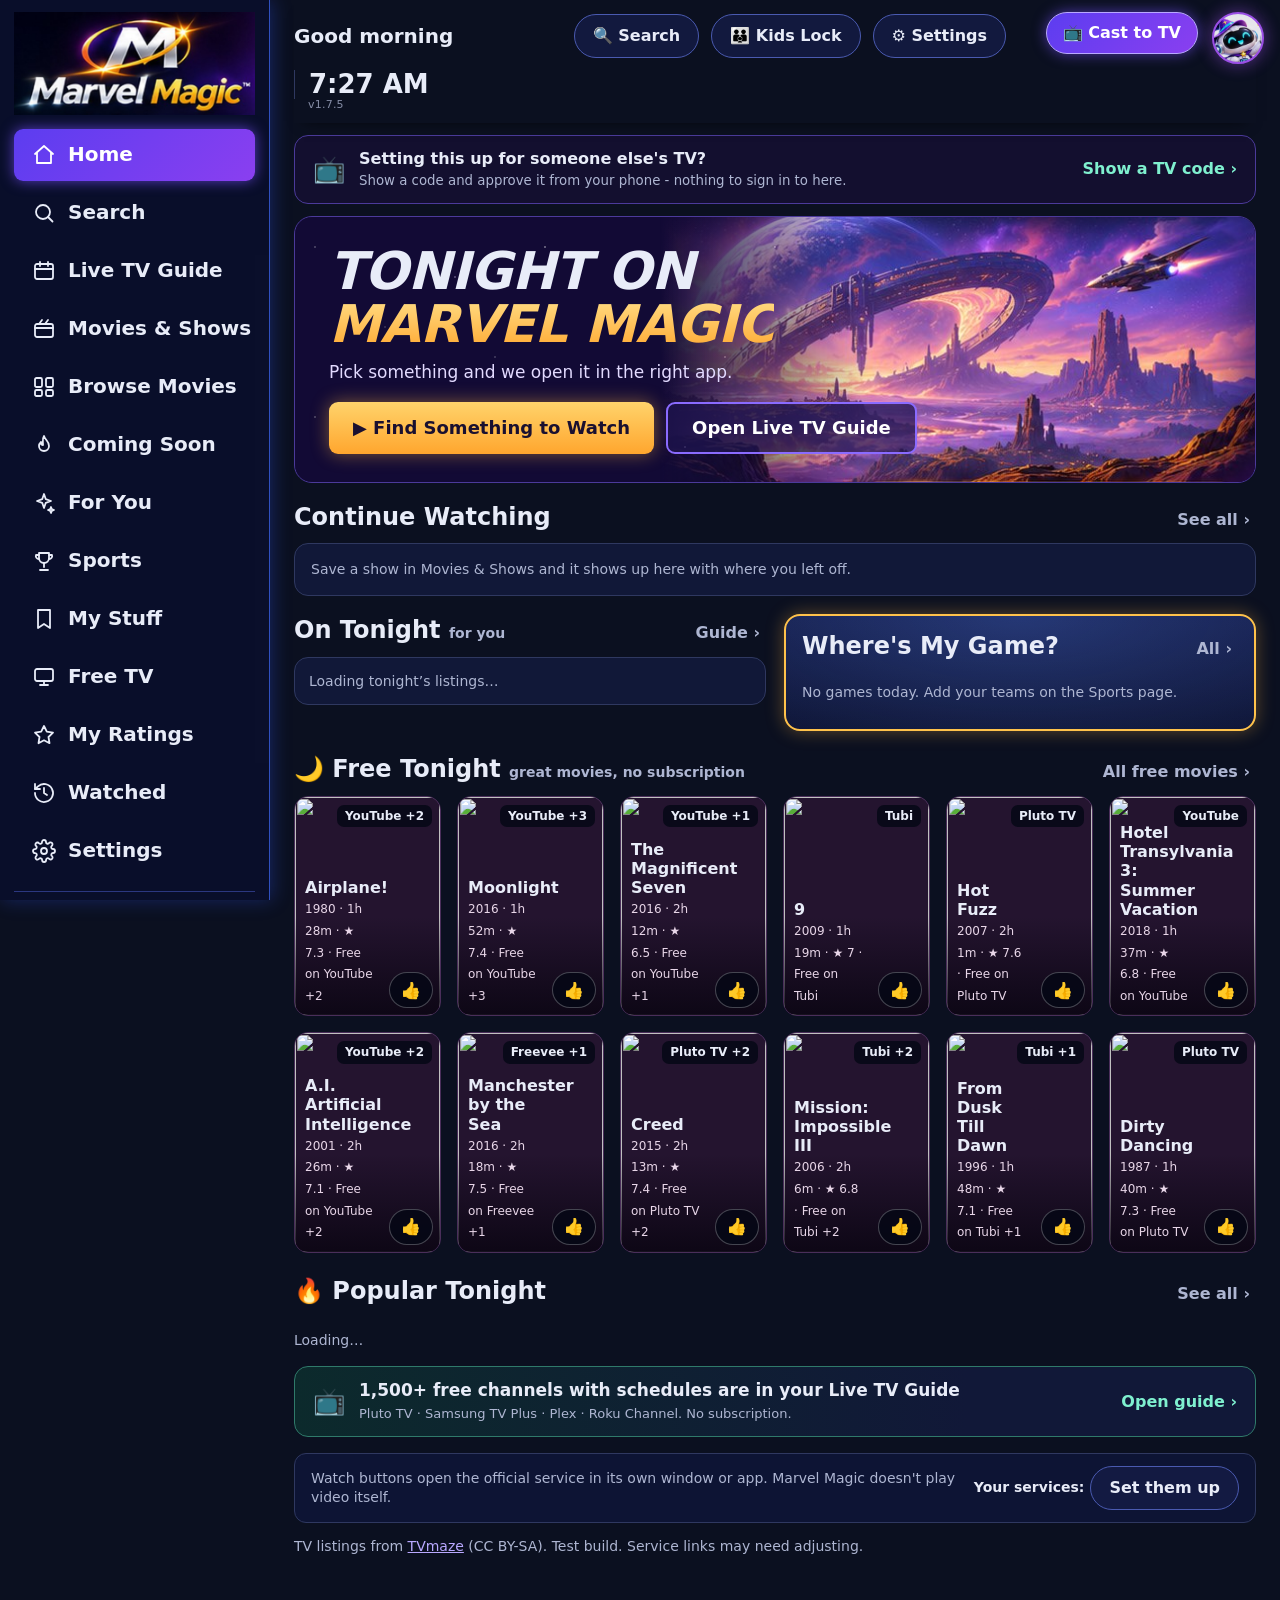
==== commit aec11d70: "Settings: Marvel the Tipster ON / OFF switch, near the top (Scott 11/27) Co-Authored-By: Claude Opus" ====
--- a/index.html
+++ b/index.html
@@ -6,7 +6,7 @@
 <meta name="viewport" content="width=device-width,initial-scale=1,viewport-fit=cover">
 <script>/* Scott 11/14 "layout on firestick looks like cell phone": the Fire TV app reports ~960px wide; give it the full TV layout, scaled to fit */ if (/MarvelMagicTV/.test(navigator.userAgent) || /[?&]tv=1/.test(location.search)) document.querySelector('meta[name=viewport]').setAttribute('content', 'width=1600');</script>
 <meta name="theme-color" content="#0B1020">
-<meta name="mm-version" content="1.7.4">
+<meta name="mm-version" content="1.7.5">
 <title>Marvel Magic</title>
 <link rel="manifest" href="manifest.json">
 <link rel="icon" href="icon-192.png">
@@ -26,7 +26,7 @@
 <script src="https://www.gstatic.com/firebasejs/10.14.1/firebase-auth-compat.js"></script>
 <script src="https://www.gstatic.com/firebasejs/10.14.1/firebase-firestore-compat.js"></script>
 <script src="js/core.js?v=07b0eac3f3"></script>
-<script src="js/guide.js?v=27a3cd09fd"></script>
+<script src="js/guide.js?v=4d67a67095"></script>
 <script src="js/sports.js?v=34ac132d4d"></script>
 <script src="js/home.js?v=3e82ae1882"></script>
 <script src="js/catalogs.js?v=c0e0cb8b57"></script>   <!-- 11/16 full movie lists + Free on YouTube (Scott: "Yes, every 2 weeks") -->
@@ -36,6 +36,6 @@
 <script src="js/cast.js?v=d7e43a96cb"></script>   <!-- 11/18 one-tap Google Cast (Scott: "already have google account we paid for") -->
 <script src="/dayhub/voicefill.js" defer></script>   <!-- 11/24 a mic at the right end of every typing box, shared with every app (Scott: "all apps old and new") -->
 <script src="js/membership.js?v=e5a371d502"></script>
-<script src="js/tipster.js?v=d707f5bb1e"></script>   <!-- 11/15 the 30-day lock (Scott: "All paid apps") -->
+<script src="js/tipster.js?v=e45d09d122"></script>   <!-- 11/15 the 30-day lock (Scott: "All paid apps") -->
 </body>
 </html>
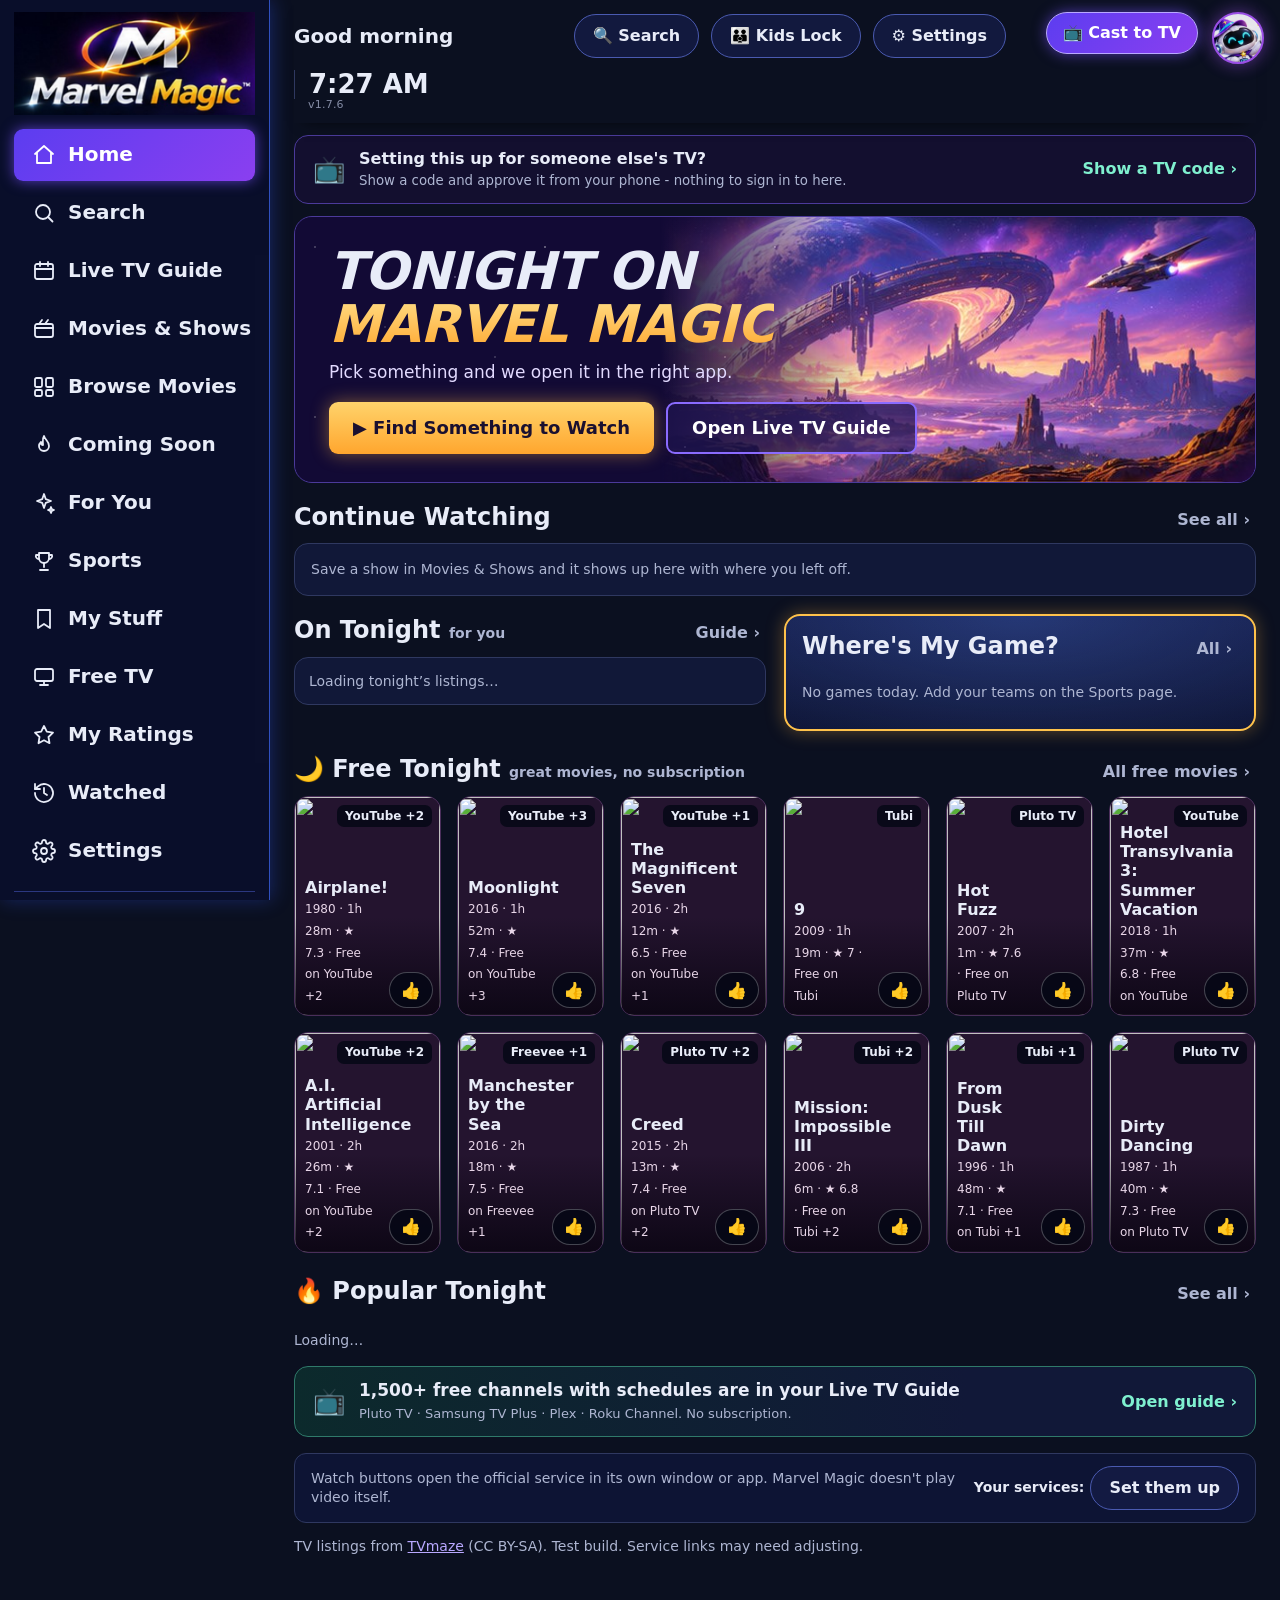
==== commit 5b495bfe: "Side menu Up/Down steps straight through the menu - no whole-page scan (Scott 11/27 'left side butto" ====
--- a/index.html
+++ b/index.html
@@ -6,7 +6,7 @@
 <meta name="viewport" content="width=device-width,initial-scale=1,viewport-fit=cover">
 <script>/* Scott 11/14 "layout on firestick looks like cell phone": the Fire TV app reports ~960px wide; give it the full TV layout, scaled to fit */ if (/MarvelMagicTV/.test(navigator.userAgent) || /[?&]tv=1/.test(location.search)) document.querySelector('meta[name=viewport]').setAttribute('content', 'width=1600');</script>
 <meta name="theme-color" content="#0B1020">
-<meta name="mm-version" content="1.7.5">
+<meta name="mm-version" content="1.7.6">
 <title>Marvel Magic</title>
 <link rel="manifest" href="manifest.json">
 <link rel="icon" href="icon-192.png">
@@ -32,7 +32,7 @@
 <script src="js/catalogs.js?v=c0e0cb8b57"></script>   <!-- 11/16 full movie lists + Free on YouTube (Scott: "Yes, every 2 weeks") -->
 <script src="js/browse.js?v=c0f41f8991"></script>   <!-- 11/16 Browse Movies + Free Tonight (Scott: "Yes, build both") -->
 <script src="js/phonehome.js?v=0c5267d9ea"></script>   <!-- 11/27 phone home deck from Scott's 11/25 design -->
-<script src="js/app.js?v=894124d1c8"></script>
+<script src="js/app.js?v=e0ef008ea3"></script>
 <script src="js/cast.js?v=d7e43a96cb"></script>   <!-- 11/18 one-tap Google Cast (Scott: "already have google account we paid for") -->
 <script src="/dayhub/voicefill.js" defer></script>   <!-- 11/24 a mic at the right end of every typing box, shared with every app (Scott: "all apps old and new") -->
 <script src="js/membership.js?v=e5a371d502"></script>
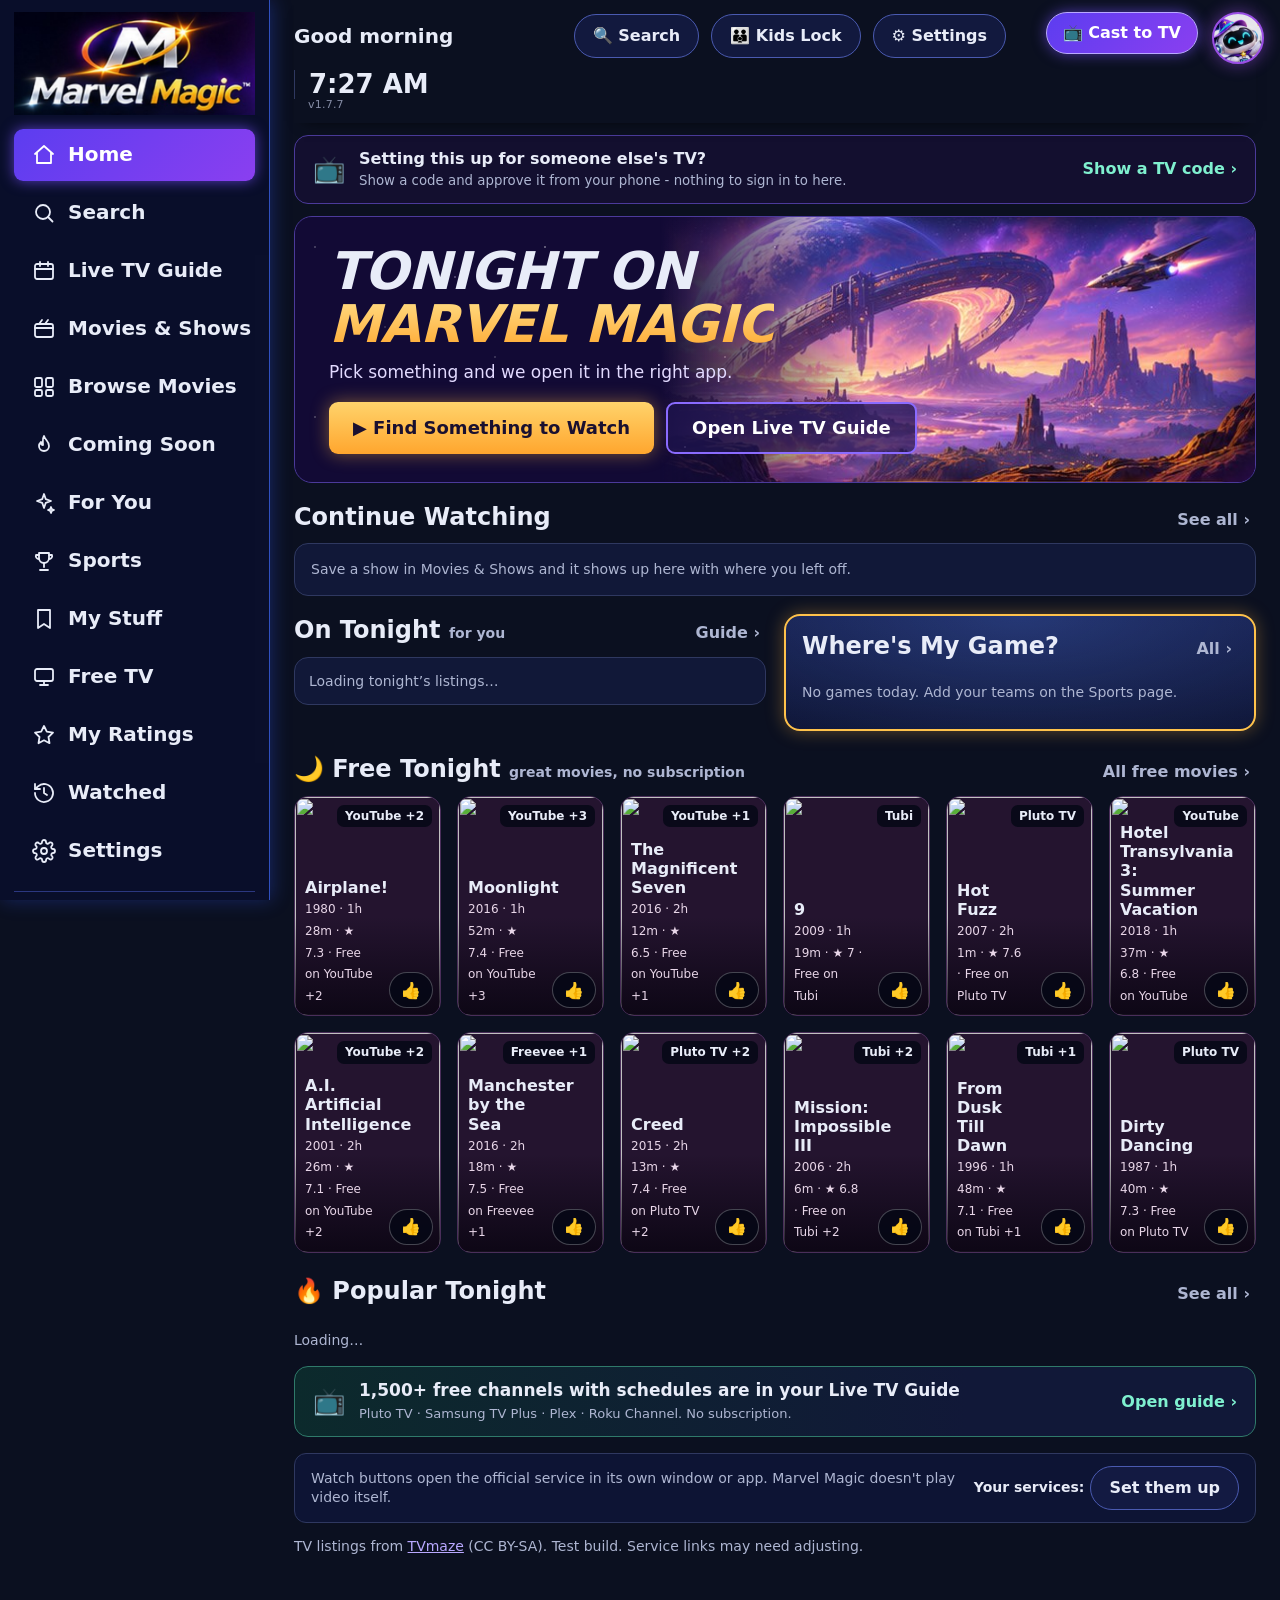
==== commit bed1bc20: "Remote keeps its list of reachable boxes until the page changes; two flaky tests fixed (Free TV wait" ====
--- a/index.html
+++ b/index.html
@@ -6,7 +6,7 @@
 <meta name="viewport" content="width=device-width,initial-scale=1,viewport-fit=cover">
 <script>/* Scott 11/14 "layout on firestick looks like cell phone": the Fire TV app reports ~960px wide; give it the full TV layout, scaled to fit */ if (/MarvelMagicTV/.test(navigator.userAgent) || /[?&]tv=1/.test(location.search)) document.querySelector('meta[name=viewport]').setAttribute('content', 'width=1600');</script>
 <meta name="theme-color" content="#0B1020">
-<meta name="mm-version" content="1.7.6">
+<meta name="mm-version" content="1.7.7">
 <title>Marvel Magic</title>
 <link rel="manifest" href="manifest.json">
 <link rel="icon" href="icon-192.png">
@@ -32,7 +32,7 @@
 <script src="js/catalogs.js?v=c0e0cb8b57"></script>   <!-- 11/16 full movie lists + Free on YouTube (Scott: "Yes, every 2 weeks") -->
 <script src="js/browse.js?v=c0f41f8991"></script>   <!-- 11/16 Browse Movies + Free Tonight (Scott: "Yes, build both") -->
 <script src="js/phonehome.js?v=0c5267d9ea"></script>   <!-- 11/27 phone home deck from Scott's 11/25 design -->
-<script src="js/app.js?v=e0ef008ea3"></script>
+<script src="js/app.js?v=7b022e9bca"></script>
 <script src="js/cast.js?v=d7e43a96cb"></script>   <!-- 11/18 one-tap Google Cast (Scott: "already have google account we paid for") -->
 <script src="/dayhub/voicefill.js" defer></script>   <!-- 11/24 a mic at the right end of every typing box, shared with every app (Scott: "all apps old and new") -->
 <script src="js/membership.js?v=e5a371d502"></script>
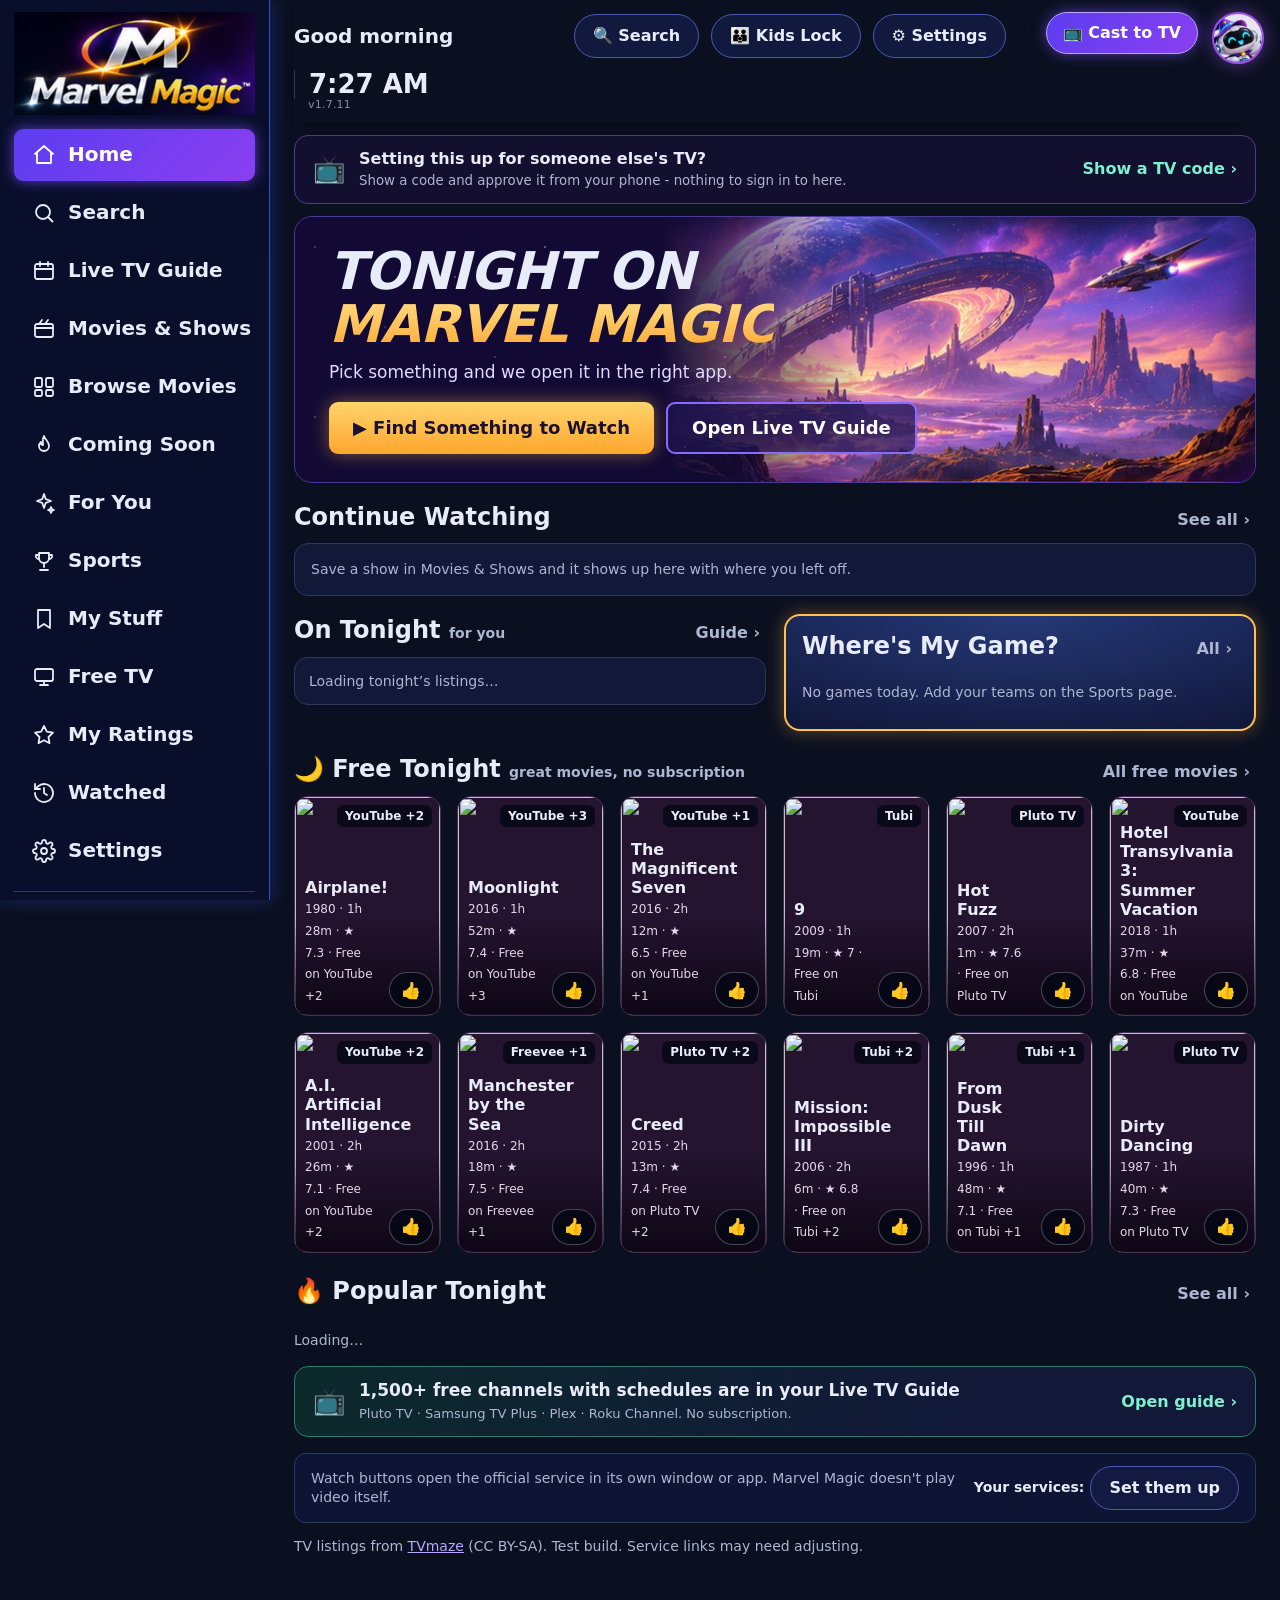
==== commit 7483682a: "Remind me on any upcoming show: button in the guide preview + dock, bell on the show, Marvel says it" ====
--- a/index.html
+++ b/index.html
@@ -6,12 +6,12 @@
 <meta name="viewport" content="width=device-width,initial-scale=1,viewport-fit=cover">
 <script>/* Scott 11/14 "layout on firestick looks like cell phone": the Fire TV app reports ~960px wide; give it the full TV layout, scaled to fit */ if (/MarvelMagicTV/.test(navigator.userAgent) || /[?&]tv=1/.test(location.search)) document.querySelector('meta[name=viewport]').setAttribute('content', 'width=1600');</script>
 <meta name="theme-color" content="#0B1020">
-<meta name="mm-version" content="1.7.7">
+<meta name="mm-version" content="1.7.11">
 <title>Marvel Magic</title>
 <link rel="manifest" href="manifest.json">
 <link rel="icon" href="icon-192.png">
 <link rel="apple-touch-icon" href="icon-192.png">
-<link rel="stylesheet" href="styles.css?v=bca77a1b0f">
+<link rel="stylesheet" href="styles.css?v=6ad100ed54">
 </head>
 <body>
 <div class="app">
@@ -25,17 +25,17 @@
 <script src="https://www.gstatic.com/firebasejs/10.14.1/firebase-app-compat.js"></script>
 <script src="https://www.gstatic.com/firebasejs/10.14.1/firebase-auth-compat.js"></script>
 <script src="https://www.gstatic.com/firebasejs/10.14.1/firebase-firestore-compat.js"></script>
-<script src="js/core.js?v=07b0eac3f3"></script>
-<script src="js/guide.js?v=4d67a67095"></script>
+<script src="js/core.js?v=ab163ca4e0"></script>
+<script src="js/guide.js?v=d5f7d9a62f"></script>
 <script src="js/sports.js?v=34ac132d4d"></script>
-<script src="js/home.js?v=3e82ae1882"></script>
+<script src="js/home.js?v=b8b83b51bc"></script>
 <script src="js/catalogs.js?v=c0e0cb8b57"></script>   <!-- 11/16 full movie lists + Free on YouTube (Scott: "Yes, every 2 weeks") -->
 <script src="js/browse.js?v=c0f41f8991"></script>   <!-- 11/16 Browse Movies + Free Tonight (Scott: "Yes, build both") -->
 <script src="js/phonehome.js?v=0c5267d9ea"></script>   <!-- 11/27 phone home deck from Scott's 11/25 design -->
-<script src="js/app.js?v=7b022e9bca"></script>
+<script src="js/app.js?v=a2dae05637"></script>
 <script src="js/cast.js?v=d7e43a96cb"></script>   <!-- 11/18 one-tap Google Cast (Scott: "already have google account we paid for") -->
 <script src="/dayhub/voicefill.js" defer></script>   <!-- 11/24 a mic at the right end of every typing box, shared with every app (Scott: "all apps old and new") -->
 <script src="js/membership.js?v=e5a371d502"></script>
-<script src="js/tipster.js?v=e45d09d122"></script>   <!-- 11/15 the 30-day lock (Scott: "All paid apps") -->
+<script src="js/tipster.js?v=bb4821e605"></script>   <!-- 11/15 the 30-day lock (Scott: "All paid apps") -->
 </body>
 </html>
--- a/styles.css
+++ b/styles.css
@@ -449,3 +449,6 @@
 /* 11/27 (Scott: "top part of mm should stay frozen"): on a TV / PC, Home's top bar (greeting, Search, Kids Lock, Settings, the clock with the
    version, Marvel + Cast at its right) stays put while the page scrolls. Phones already keep their top bar (header) pinned. */
 @media (min-width:761px){.htop,.ezhead{position:sticky;top:0;z-index:6;background:var(--bg);margin-top:-20px;padding-top:14px;padding-bottom:12px;box-shadow:0 8px 14px -10px rgba(0,0,0,.7)}}
+
+/* 11/27 a guide show with a reminder set */
+.cell.rem .ci b::before{content:'🔔 '}
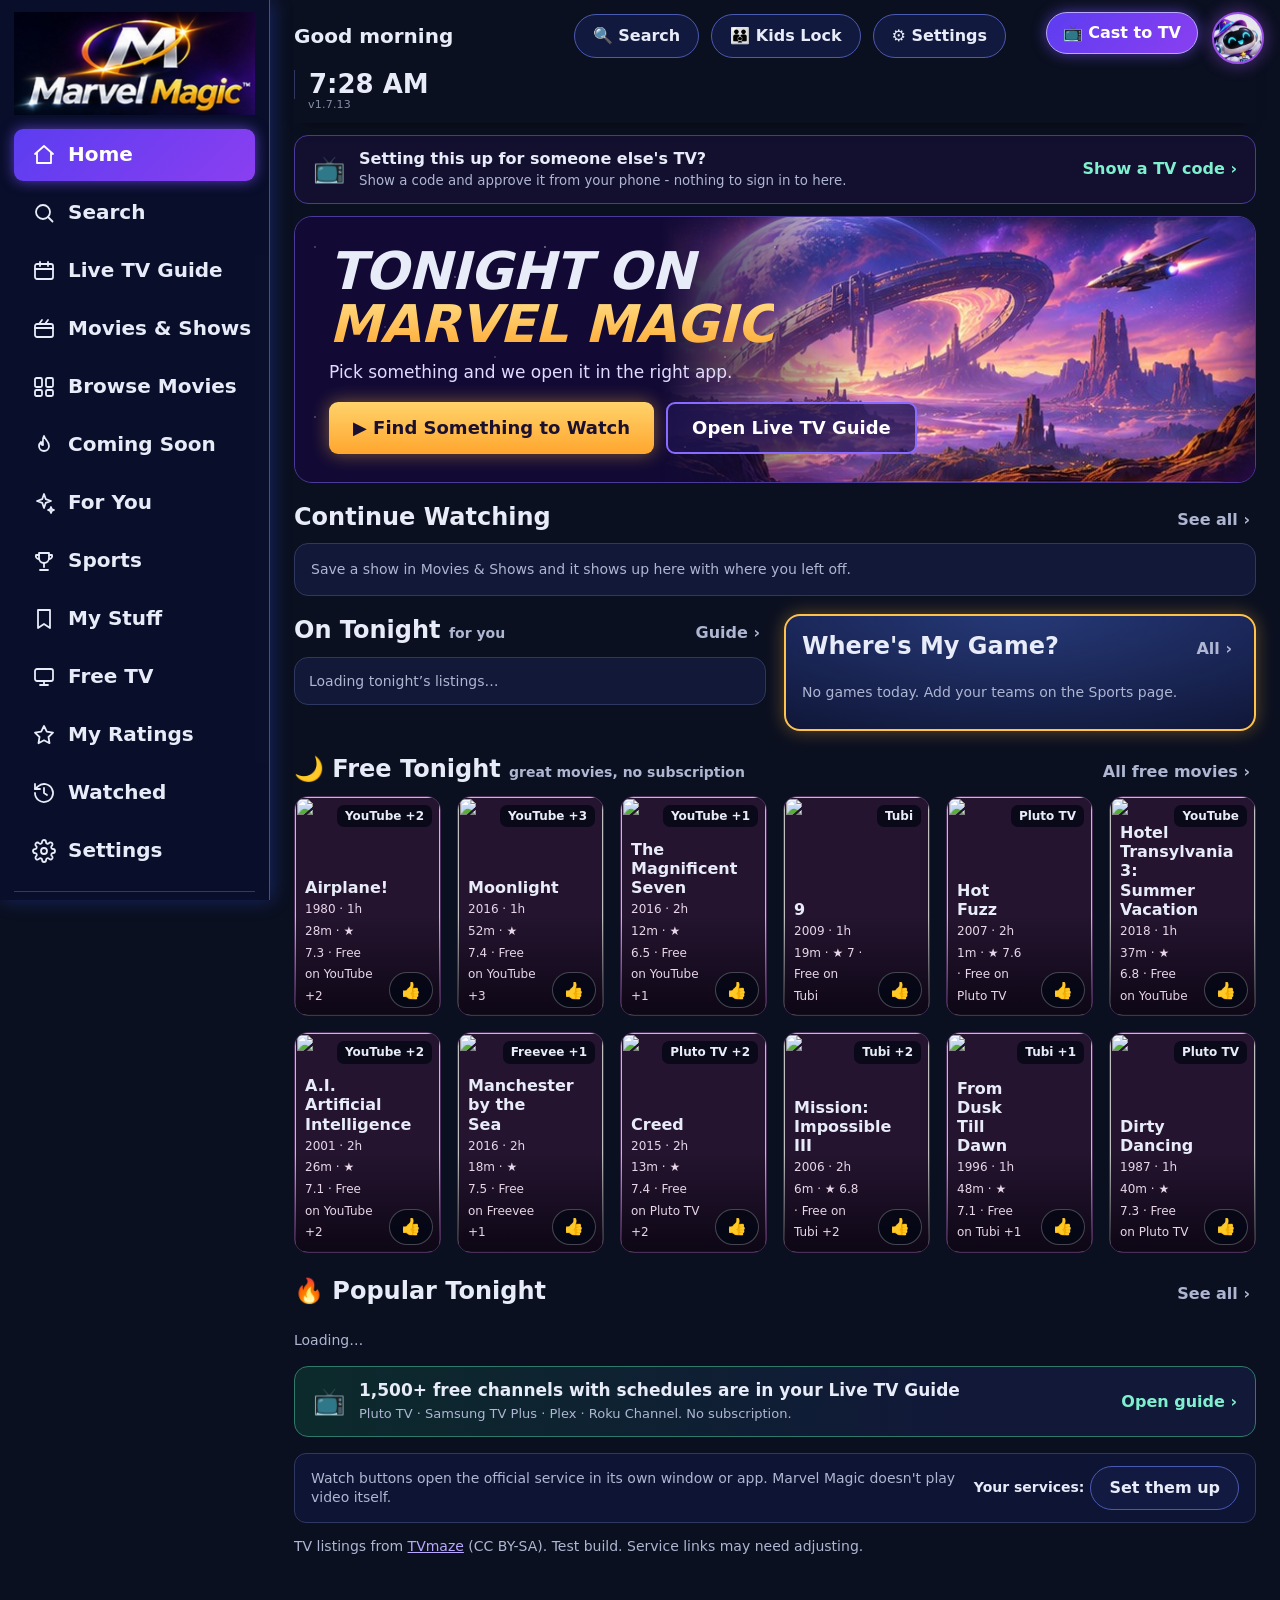
==== commit c3507492: "Alerts when Marvel Magic is closed (Scott 11/27 'yes build 4'): Settings switch (Google sign-in), We" ====
--- a/index.html
+++ b/index.html
@@ -6,7 +6,7 @@
 <meta name="viewport" content="width=device-width,initial-scale=1,viewport-fit=cover">
 <script>/* Scott 11/14 "layout on firestick looks like cell phone": the Fire TV app reports ~960px wide; give it the full TV layout, scaled to fit */ if (/MarvelMagicTV/.test(navigator.userAgent) || /[?&]tv=1/.test(location.search)) document.querySelector('meta[name=viewport]').setAttribute('content', 'width=1600');</script>
 <meta name="theme-color" content="#0B1020">
-<meta name="mm-version" content="1.7.11">
+<meta name="mm-version" content="1.7.13">
 <title>Marvel Magic</title>
 <link rel="manifest" href="manifest.json">
 <link rel="icon" href="icon-192.png">
@@ -25,14 +25,15 @@
 <script src="https://www.gstatic.com/firebasejs/10.14.1/firebase-app-compat.js"></script>
 <script src="https://www.gstatic.com/firebasejs/10.14.1/firebase-auth-compat.js"></script>
 <script src="https://www.gstatic.com/firebasejs/10.14.1/firebase-firestore-compat.js"></script>
-<script src="js/core.js?v=ab163ca4e0"></script>
-<script src="js/guide.js?v=d5f7d9a62f"></script>
+<script src="js/core.js?v=83ffe6064c"></script>
+<script src="js/guide.js?v=bff2961f61"></script>
 <script src="js/sports.js?v=34ac132d4d"></script>
 <script src="js/home.js?v=b8b83b51bc"></script>
 <script src="js/catalogs.js?v=c0e0cb8b57"></script>   <!-- 11/16 full movie lists + Free on YouTube (Scott: "Yes, every 2 weeks") -->
 <script src="js/browse.js?v=c0f41f8991"></script>   <!-- 11/16 Browse Movies + Free Tonight (Scott: "Yes, build both") -->
 <script src="js/phonehome.js?v=0c5267d9ea"></script>   <!-- 11/27 phone home deck from Scott's 11/25 design -->
-<script src="js/app.js?v=a2dae05637"></script>
+<script src="js/push.js?v=62bfb6276a"></script>   <!-- 11/27 alerts when Marvel Magic is closed (Scott: "yes build 4") -->
+<script src="js/app.js?v=e2546fef9d"></script>
 <script src="js/cast.js?v=d7e43a96cb"></script>   <!-- 11/18 one-tap Google Cast (Scott: "already have google account we paid for") -->
 <script src="/dayhub/voicefill.js" defer></script>   <!-- 11/24 a mic at the right end of every typing box, shared with every app (Scott: "all apps old and new") -->
 <script src="js/membership.js?v=e5a371d502"></script>
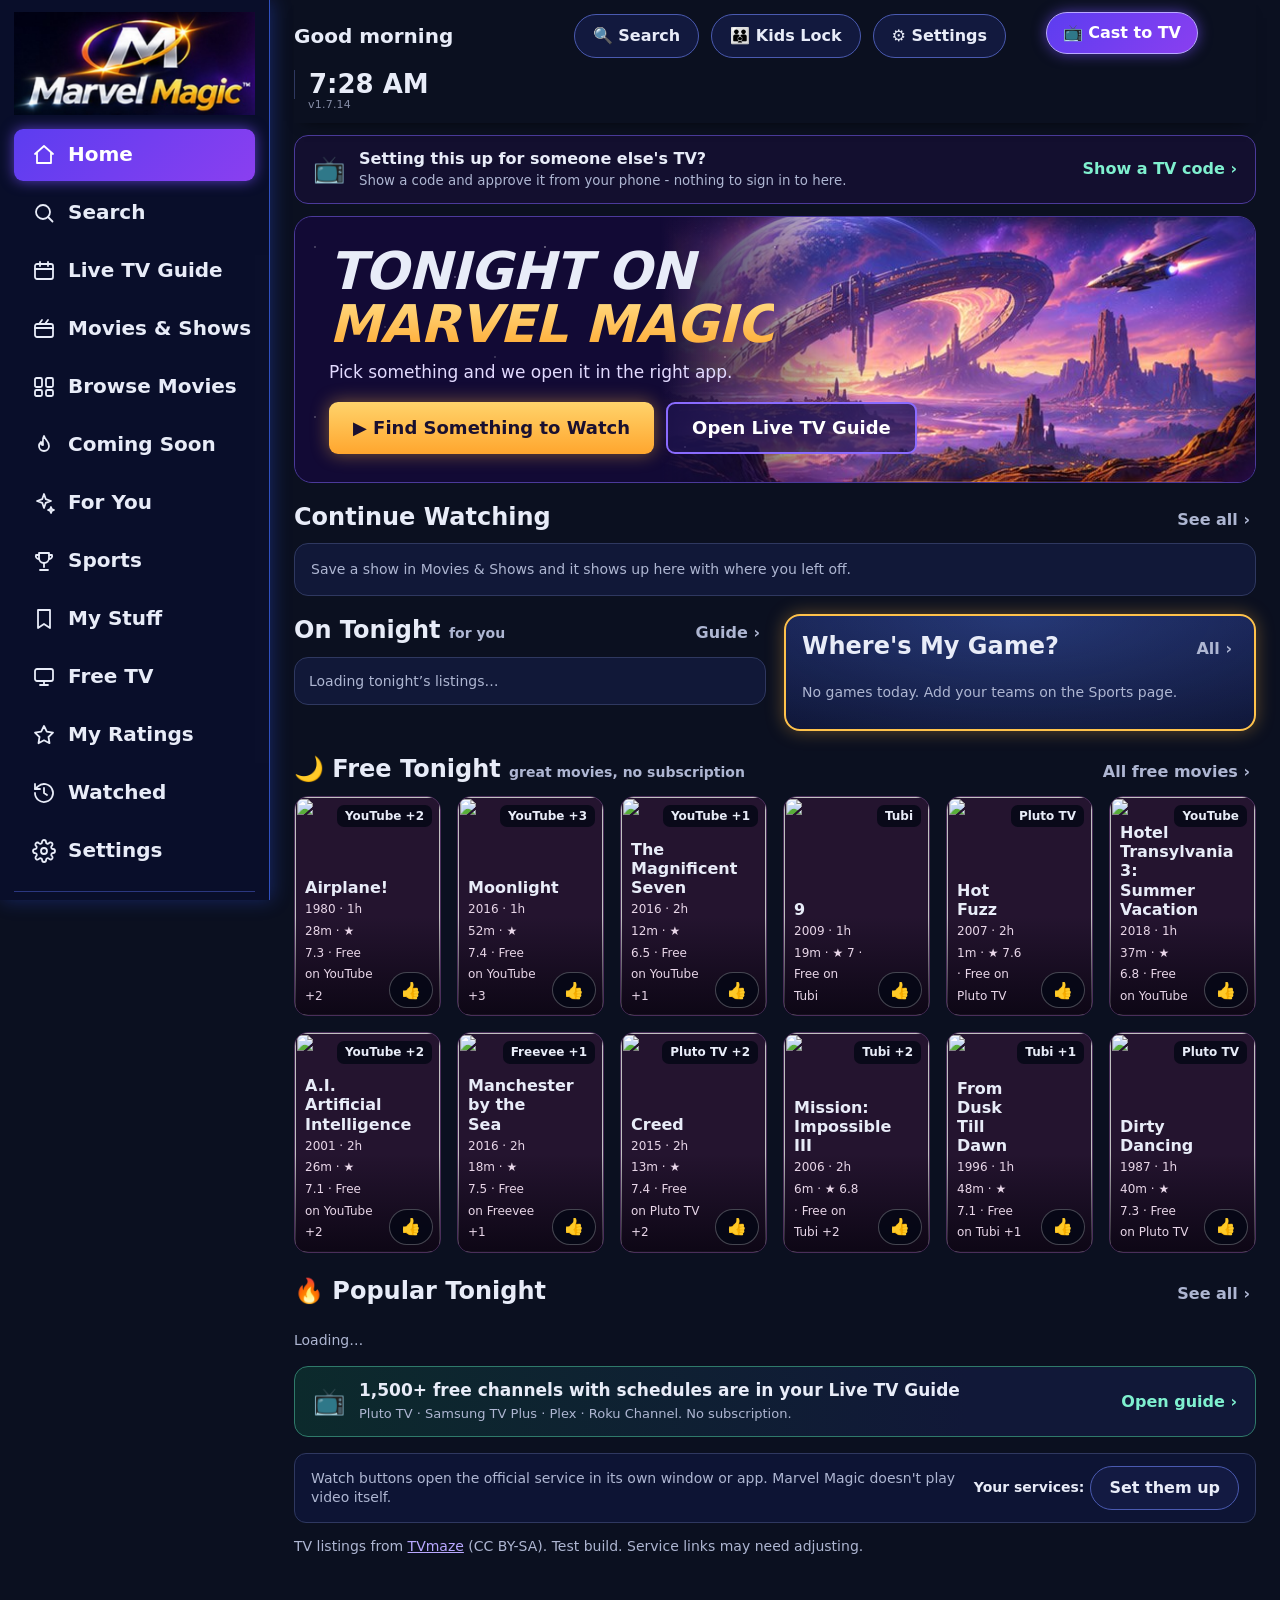
==== commit 22886cfd: "Phone banner shows the version in tiny print (Scott 11/27 'where are version numbers on phone app') " ====
--- a/index.html
+++ b/index.html
@@ -6,12 +6,12 @@
 <meta name="viewport" content="width=device-width,initial-scale=1,viewport-fit=cover">
 <script>/* Scott 11/14 "layout on firestick looks like cell phone": the Fire TV app reports ~960px wide; give it the full TV layout, scaled to fit */ if (/MarvelMagicTV/.test(navigator.userAgent) || /[?&]tv=1/.test(location.search)) document.querySelector('meta[name=viewport]').setAttribute('content', 'width=1600');</script>
 <meta name="theme-color" content="#0B1020">
-<meta name="mm-version" content="1.7.13">
+<meta name="mm-version" content="1.7.14">
 <title>Marvel Magic</title>
 <link rel="manifest" href="manifest.json">
 <link rel="icon" href="icon-192.png">
 <link rel="apple-touch-icon" href="icon-192.png">
-<link rel="stylesheet" href="styles.css?v=6ad100ed54">
+<link rel="stylesheet" href="styles.css?v=9000764e18">
 </head>
 <body>
 <div class="app">
@@ -31,7 +31,7 @@
 <script src="js/home.js?v=b8b83b51bc"></script>
 <script src="js/catalogs.js?v=c0e0cb8b57"></script>   <!-- 11/16 full movie lists + Free on YouTube (Scott: "Yes, every 2 weeks") -->
 <script src="js/browse.js?v=c0f41f8991"></script>   <!-- 11/16 Browse Movies + Free Tonight (Scott: "Yes, build both") -->
-<script src="js/phonehome.js?v=0c5267d9ea"></script>   <!-- 11/27 phone home deck from Scott's 11/25 design -->
+<script src="js/phonehome.js?v=e2ae449c19"></script>   <!-- 11/27 phone home deck from Scott's 11/25 design -->
 <script src="js/push.js?v=62bfb6276a"></script>   <!-- 11/27 alerts when Marvel Magic is closed (Scott: "yes build 4") -->
 <script src="js/app.js?v=e2546fef9d"></script>
 <script src="js/cast.js?v=d7e43a96cb"></script>   <!-- 11/18 one-tap Google Cast (Scott: "already have google account we paid for") -->
--- a/styles.css
+++ b/styles.css
@@ -452,3 +452,6 @@
 
 /* 11/27 a guide show with a reminder set */
 .cell.rem .ci b::before{content:'🔔 '}
+
+/* 11/27 (Scott: "where are version numbers on phone app"): the version in tiny print in the phone banner too */
+.pdbrand small.pdver{color:var(--dim);font-weight:500;font-size:10px;opacity:.8;margin-top:3px}
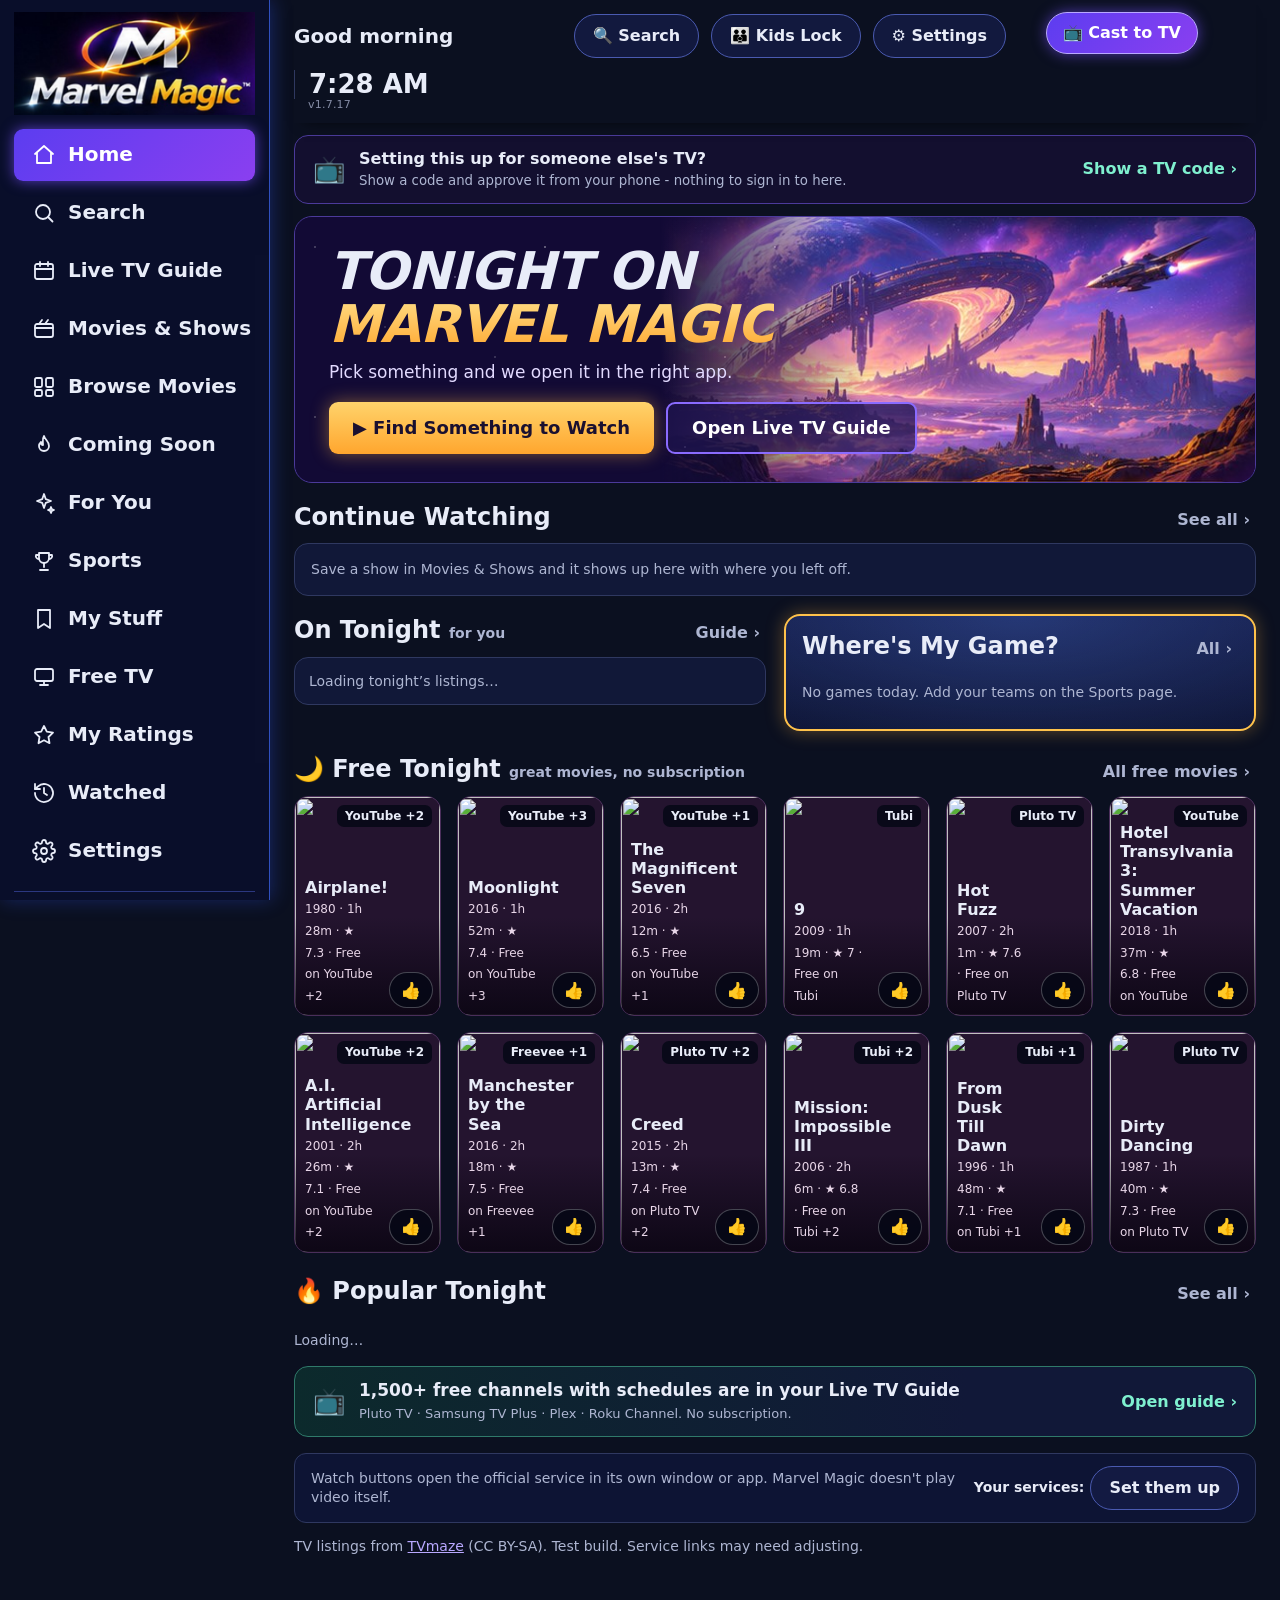
==== commit 7b8baa3b: "Guide pages are ADDED (no redraw, no bounce); Settings: version line at top + TV box names both numb" ====
--- a/index.html
+++ b/index.html
@@ -6,12 +6,12 @@
 <meta name="viewport" content="width=device-width,initial-scale=1,viewport-fit=cover">
 <script>/* Scott 11/14 "layout on firestick looks like cell phone": the Fire TV app reports ~960px wide; give it the full TV layout, scaled to fit */ if (/MarvelMagicTV/.test(navigator.userAgent) || /[?&]tv=1/.test(location.search)) document.querySelector('meta[name=viewport]').setAttribute('content', 'width=1600');</script>
 <meta name="theme-color" content="#0B1020">
-<meta name="mm-version" content="1.7.14">
+<meta name="mm-version" content="1.7.17">
 <title>Marvel Magic</title>
 <link rel="manifest" href="manifest.json">
 <link rel="icon" href="icon-192.png">
 <link rel="apple-touch-icon" href="icon-192.png">
-<link rel="stylesheet" href="styles.css?v=9000764e18">
+<link rel="stylesheet" href="styles.css?v=54d1c7aedf">
 </head>
 <body>
 <div class="app">
@@ -25,14 +25,14 @@
 <script src="https://www.gstatic.com/firebasejs/10.14.1/firebase-app-compat.js"></script>
 <script src="https://www.gstatic.com/firebasejs/10.14.1/firebase-auth-compat.js"></script>
 <script src="https://www.gstatic.com/firebasejs/10.14.1/firebase-firestore-compat.js"></script>
-<script src="js/core.js?v=83ffe6064c"></script>
-<script src="js/guide.js?v=bff2961f61"></script>
+<script src="js/core.js?v=869c049412"></script>
+<script src="js/guide.js?v=971558ac6c"></script>
 <script src="js/sports.js?v=34ac132d4d"></script>
 <script src="js/home.js?v=b8b83b51bc"></script>
 <script src="js/catalogs.js?v=c0e0cb8b57"></script>   <!-- 11/16 full movie lists + Free on YouTube (Scott: "Yes, every 2 weeks") -->
 <script src="js/browse.js?v=c0f41f8991"></script>   <!-- 11/16 Browse Movies + Free Tonight (Scott: "Yes, build both") -->
 <script src="js/phonehome.js?v=e2ae449c19"></script>   <!-- 11/27 phone home deck from Scott's 11/25 design -->
-<script src="js/push.js?v=62bfb6276a"></script>   <!-- 11/27 alerts when Marvel Magic is closed (Scott: "yes build 4") -->
+<script src="js/push.js?v=a3796971c6"></script>   <!-- 11/27 alerts when Marvel Magic is closed (Scott: "yes build 4") -->
 <script src="js/app.js?v=e2546fef9d"></script>
 <script src="js/cast.js?v=d7e43a96cb"></script>   <!-- 11/18 one-tap Google Cast (Scott: "already have google account we paid for") -->
 <script src="/dayhub/voicefill.js" defer></script>   <!-- 11/24 a mic at the right end of every typing box, shared with every app (Scott: "all apps old and new") -->
--- a/styles.css
+++ b/styles.css
@@ -455,3 +455,6 @@
 
 /* 11/27 (Scott: "where are version numbers on phone app"): the version in tiny print in the phone banner too */
 .pdbrand small.pdver{color:var(--dim);font-weight:500;font-size:10px;opacity:.8;margin-top:3px}
+
+/* 11/27 the version line at the top of Settings (same text as under the clock) */
+.stver{margin:6px 0 10px;opacity:.8}
